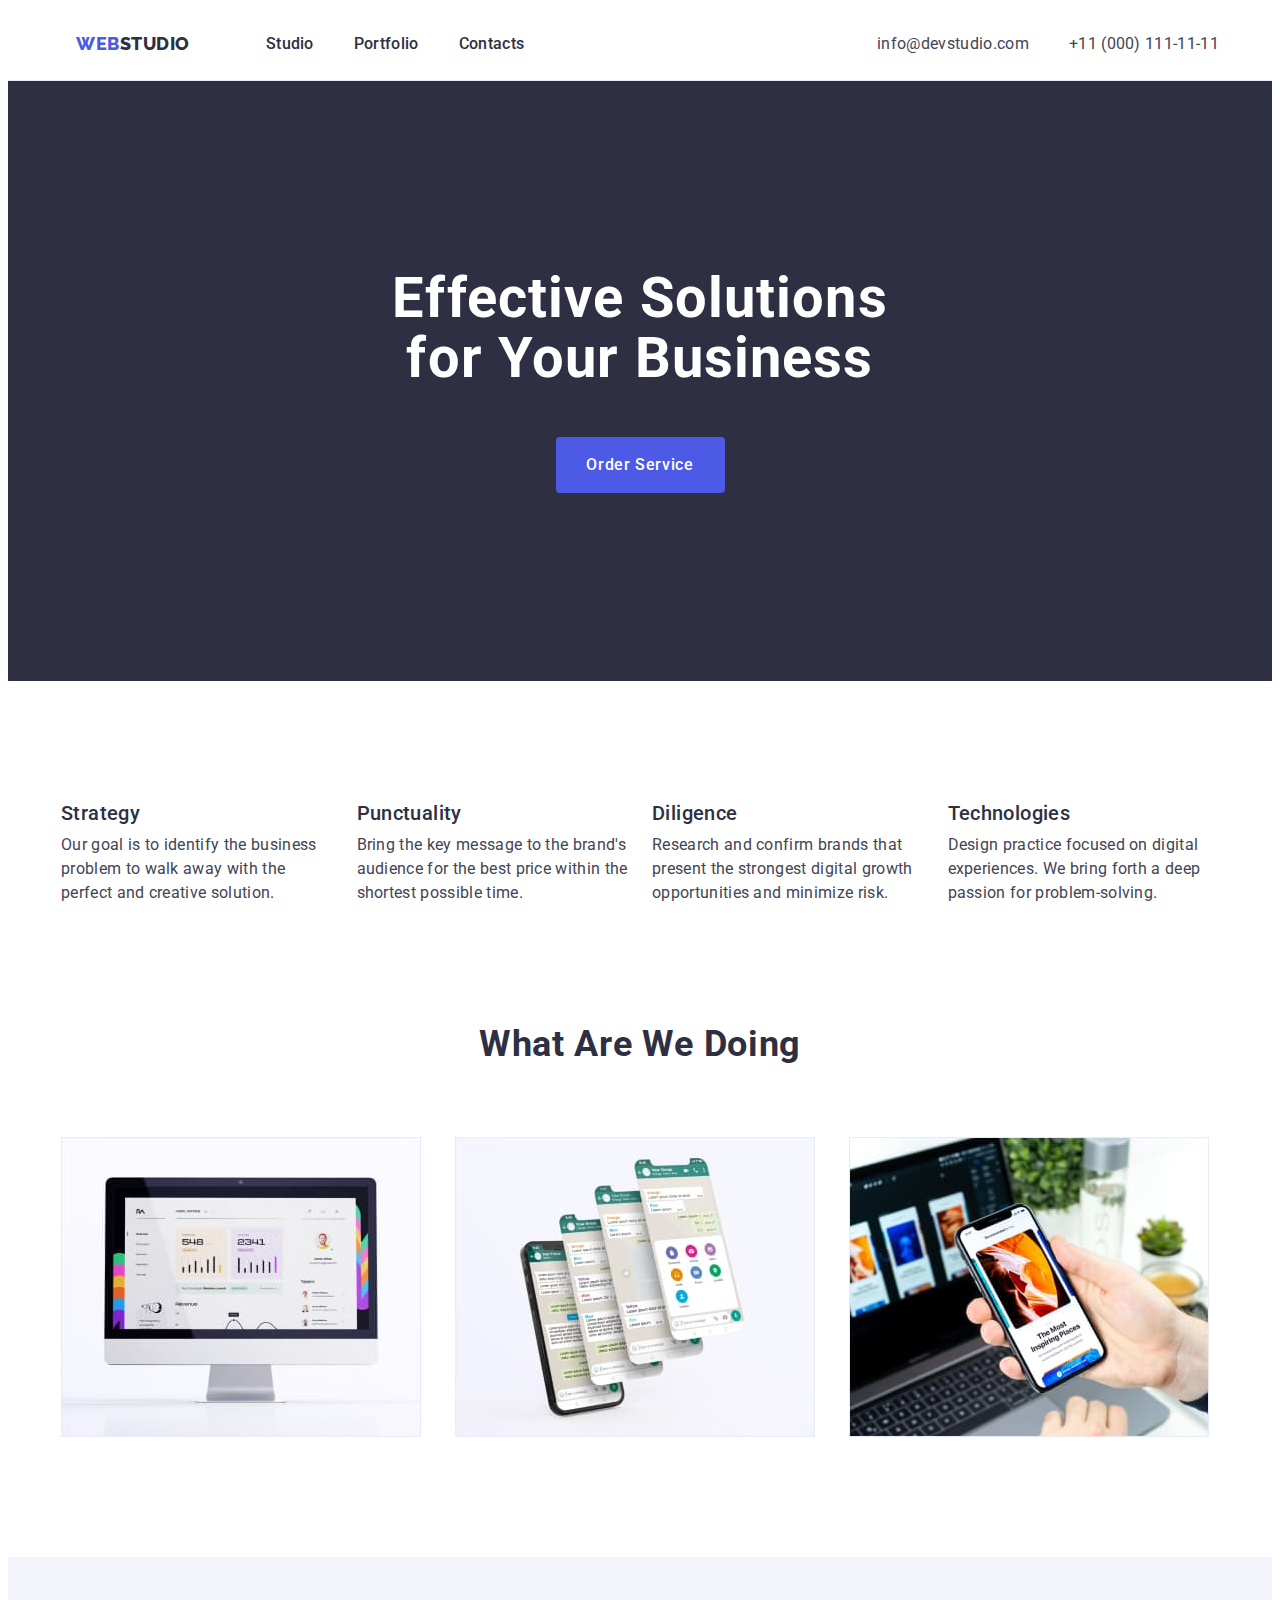
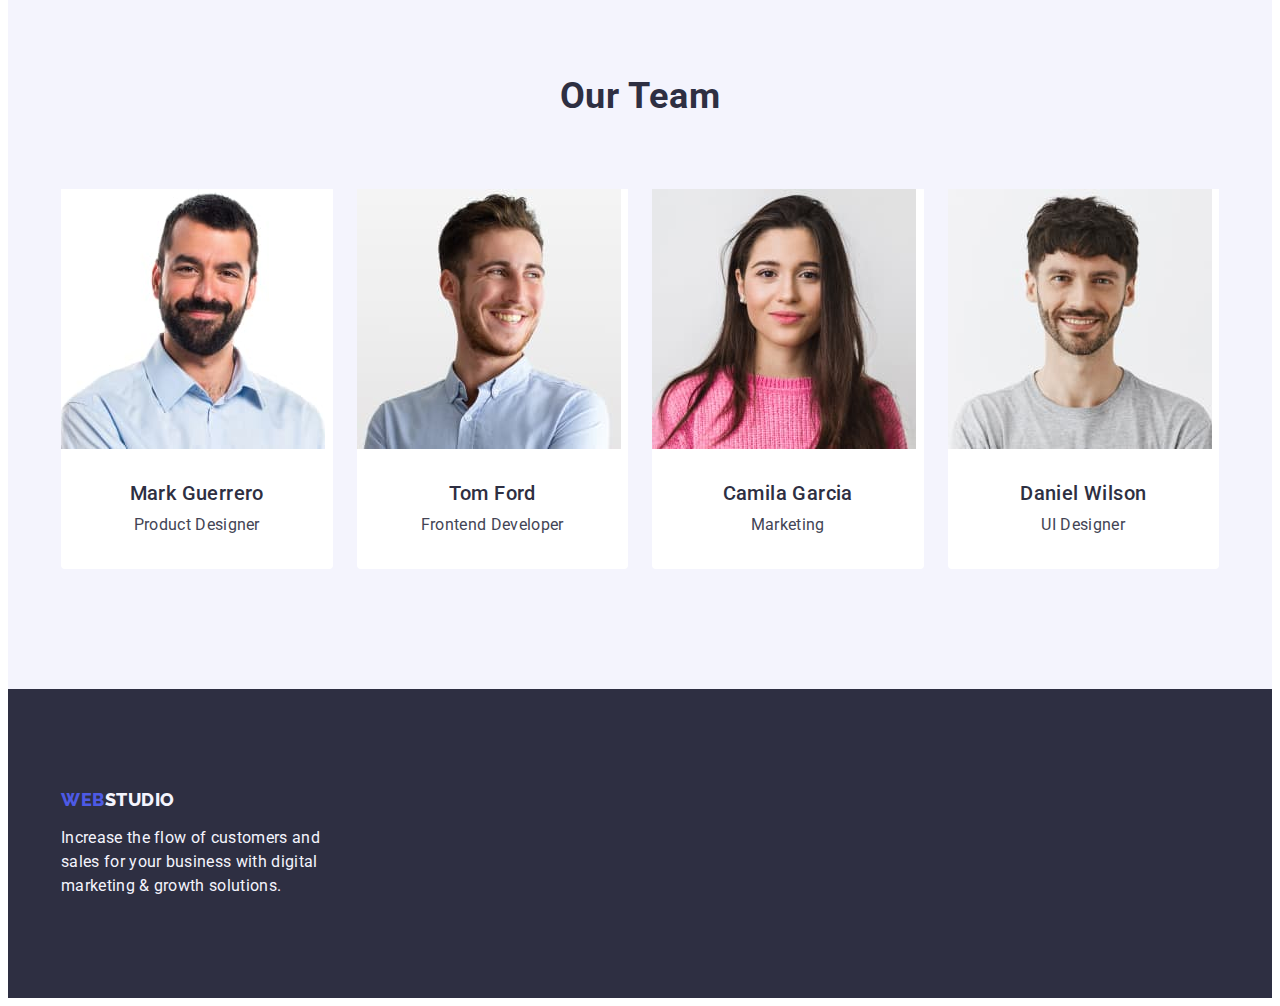
==== index.html @ e6468382 "Initial commit" ====
<!DOCTYPE html>
<html lang="en">
  <head>
    <meta charset="UTF-8" />
    <meta http-equiv="X-UA-Compatible" content="IE=edge" />
    <meta name="viewport" content="width=device-width, initial-scale=1.0" />
    <title>Студія</title>
    <link
      rel="stylesheet"
      href="https://cdnjs.cloudflare.com/ajax/libs/modern-normalize/2.0.0/modern-normalize.min.css"
      integrity="sha512-4xo8blKMVCiXpTaLzQSLSw3KFOVPWhm/TRtuPVc4WG6kUgjH6J03IBuG7JZPkcWMxJ5huwaBpOpnwYElP/m6wg=="
      crossorigin="anonymous"
      referrerpolicy="no-referrer"
    />
    <link rel="stylesheet" href="./css/styles.css" />
    <link rel="preconnect" href="https://fonts.googleapis.com" />
    <link rel="preconnect" href="https://fonts.gstatic.com" crossorigin />
    <link
      href="https://fonts.googleapis.com/css2?family=Raleway:wght@800&family=Roboto:wght@400;500;700;900&display=swap"
      rel="stylesheet"
    />
  </head>

  <body>
    <!-- header -->
    <header class="header-box">
      <!-- navigation -->
      <div class="header-content container">
        <nav class="nav-box container">
          <a class="logo link" href="./index.html">Web<span class="logo-element">Studio</span></a>
          <ul class="nav-list list">
            <li>
              <a class="nav-link link" href="./index.html">Studio</a>
            </li>
            <li>
              <a class="nav-link link" href="./portfolio.html">Portfolio</a>
            </li>
            <li>
              <a class="nav-link link" href="">Contacts</a>
            </li>
          </ul>
        </nav>

        <!-- contacts -->
        <address class="address">
          <ul class="list">
            <li class="address-items">
              <a class="address-link link" href="mailto:info@devstudio.com">info@devstudio.com</a>
            </li>
            <li>
              <a class="address-link link" href="tel:+110001111111">+11 (000) 111-11-11</a>
            </li>
          </ul>
        </address>
      </div>
    </header>

    <main>
      <!-- section-1 -->
      <section class="hero">
        <div class="container">
          <h1 class="hero-title">Effective Solutions for Your Business</h1>
          <button class="btn" type="button">Order Service</button>
        </div>
      </section>

      <!-- section-2 -->
      <section class="feature">
        <div class="container">
          <h2 class="visually-hidden">Feature</h2>
          <ul class="feature-list list">
            <li class="feature-items">
              <h3 class="feature-title">Strategy</h3>
              <p class="feature-page"
                >Our goal is to identify the business problem to walk away with the perfect and
                creative solution.</p
              >
            </li>
            <li class="feature-items">
              <h3 class="feature-title">Punctuality</h3>
              <p class="feature-page"
                >Bring the key message to the brand's audience for the best price within the
                shortest possible time.</p
              >
            </li>
            <li class="feature-items">
              <h3 class="feature-title">Diligence</h3>
              <p class="feature-page"
                >Research and confirm brands that present the strongest digital growth opportunities
                and minimize risk.</p
              >
            </li>
            <li class="feature-items">
              <h3 class="feature-title">Technologies</h3>
              <p class="feature-page"
                >Design practice focused on digital experiences. We bring forth a deep passion for
                problem-solving.</p
              >
            </li>
          </ul>
        </div>
      </section>

      <!-- section-3 -->
      <section class="work">
        <div class="container">
          <h2 class="work-title">What are we doing</h2>
          <ul class="work-items list">
            <li class="work-img">
              <img src="./images/img1.jpg" alt="Computer" width="360" />
            </li>
            <li class="work-img">
              <img src="./images/img2.jpg" alt="mobile applications" width="360" />
            </li>
            <li class="work-img">
              <img src="./images/img3.jpg" alt="communications" width="360" />
            </li>
          </ul>
        </div>
      </section>

      <!-- our team  section-4 -->
      <section class="team">
        <div class="container">
          <h2 class="team-title">Our Team</h2>
          <ul class="list team-box">
            <li class="fon">
              <img src="./images/img4.jpg" alt="Mark Guerrero" width="264" />
              <div class="employe">
                <h3 class="team-name">Mark Guerrero</h3>
                <p class="team-page">Product Designer</p>
              </div>
            </li>
            <li class="fon">
              <img src="./images/img5.jpg" alt="Tom Ford" width="264" />
              <div class="employe">
                <h3 class="team-name">Tom Ford</h3>
                <p class="team-page">Frontend Developer</p>
              </div>
            </li>
            <li class="fon">
              <img src="./images/img6.jpg" alt="Camila Garcia" width="264" />
              <div class="employe">
                <h3 class="team-name">Camila Garcia</h3>
                <p class="team-page">Marketing</p>
              </div>
            </li>
            <li class="fon">
              <img src="./images/img7.jpg" alt="Daniel Wilson" width="264" />
              <div class="employe">
                <h3 class="team-name">Daniel Wilson</h3>
                <p class="team-page">UI Designer</p>
              </div>
            </li>
          </ul>
        </div>
      </section>
    </main>
    <footer class="foot">
      <!-- logo -->
      <div class="container">
        <a class="logo-foot link" href="./index.html">Web<span class="word-color">Studio</span></a>
        <p class="foot-page"
          >Increase the flow of customers and sales for your business with digital marketing &
          growth solutions.</p
        >
      </div>
    </footer>
  </body>
</html>
---- css/styles.css ----
:root {
  --dark: #2e2f42;
  --text: #434455;
  --main-background-color: #e5e5e5;
  --light: #f4f4fd;
  --white-background: #ffffff;
  --primary-brand: #4d5ae5;
  --pressed-state: #404bbf;
  --cornflower: #e7e9fc;
}

h1,
h2,
h3,
h4,
h5,
h6,
p,
ul {
  margin: 0;
  padding: 0;
}

body {
  font-family: 'Roboto', sans-serif;
  color: var(--text);
  background-color: var(--white-background);
}
.container {
  width: 1158px;
  margin: 0 auto;
  padding-right: 15px;
  padding-left: 15px;
}
img {
  display: block;
}
.logo {
  font-family: 'Raleway', sans-serif;
  font-style: normal;
  font-weight: 800;
  font-size: 18px;
  line-height: 1.17;
  letter-spacing: 0.03em;
  text-transform: uppercase;
  color: var(--primary-brand);
  margin-right: 76px;
}
.logo-element {
  color: var(--dark);
}
.logo-foot {
  font-family: 'Raleway', sans-serif;
  font-style: normal;
  font-weight: 800;
  font-size: 18px;
  line-height: 1.17;
  letter-spacing: 0.03em;
  text-transform: uppercase;
  color: var(--primary-brand);
  display: inline-block;
  margin-bottom: 16px;
}
.link {
  text-decoration: none;
}
.nav-box {
  display: flex;
  align-items: center;
  flex-direction: row;
}
.nav-link {
  font-weight: 500;
  font-size: 16px;
  line-height: 1.5;
  letter-spacing: 0.02em;
  color: var(--dark);
  margin-right: 40px;
  padding: 24px 0;
}
.nav-link:last-child {
  margin-right: 0;
}
.nav-link:hover,
.nav-link:focus {
  color: var(--pressed-state);
}
.list {
  list-style-type: none;
  display: flex;
}
.address {
  font-style: normal;
  align-self: center;
  flex-shrink: 0;
}
.address-link {
  font-size: 16px;
  line-height: 1.5;
  font-weight: 400;
  letter-spacing: 0.02em;
  color: var(--text);
}
.address-link:hover,
.address-link:focus {
  color: var(--pressed-state);
}
.address-items {
  margin-right: 40px;
  align-items: baseline;
}
.address-items:last-child {
  margin-right: 0;
}

/* main */
.main {
  background-color: var(--main-background-color);
}
.hero {
  background-color: var(--dark);
  padding: 188px 0;
}
.hero-title {
  font-weight: 700;
  font-size: 56px;
  line-height: 1.07;
  text-align: center;
  letter-spacing: 0.02em;
  color: var(--white-background);
  display: block;
  max-width: 496px;
  height: 120px;
  margin-right: auto;
  margin-left: auto;
  margin-bottom: 48px;
}

.btn {
  font-family: 'Roboto', sans-serif;
  font-style: normal;
  font-weight: 500;
  font-size: 16px;
  line-height: 1.5;
  letter-spacing: 0.04em;
  background: var(--primary-brand);
  color: var(--white-background);
  cursor: pointer;
  display: block;
  margin: 0 auto;
  min-width: 169px;
  height: 56px;
  border: none;
  border-radius: 4px;
}
.btn:hover,
.btn:focus {
  background-color: var(--pressed-state);
}
.visually-hidden {
  position: absolute;
  width: 1px;
  height: 1px;
  margin: -1px;
  border: 0;
  padding: 0;

  white-space: nowrap;
  clip-path: inset(100%);
  clip: rect(0 0 0 0);
  overflow: hidden;
}
.feature {
  padding: 120px 0;
}
.feature-list {
  display: flex;
  gap: 24px;
}
.feature-list:last-child {
  margin-right: 0;
}
.feature-items {
  width: calc((100% - 72px) / 4);
  gap: 24px;
}
.feature-title {
  font-weight: 500;
  font-size: 20px;
  line-height: 1.2;
  letter-spacing: 0.02em;
  color: var(--dark);
  margin-bottom: 8px;
}
.feature-page {
  font-size: 16px;
  line-height: 1.5;
  letter-spacing: 0.02em;
  color: var(--text);
}
.work {
  padding-bottom: 120px;
}
.work-title {
  font-size: 36px;
  line-height: 1.11;
  text-align: center;
  letter-spacing: 0.02em;
  text-transform: capitalize;
  color: var(--dark);
  margin-bottom: 72px;
}
.work-items {
  margin-right: 24px;
  gap: 24px;
}
.work-items:last-child {
  margin-right: 0;
}
.work-img {
  width: calc((100% - 48px) / 3);
}
.team {
  background-color: var(--light);
  padding: 120px 0;
  display: flex;
}
.team-title {
  font-size: 36px;
  line-height: 1.11;
  text-align: center;
  letter-spacing: 0.02em;
  text-transform: capitalize;
  color: var(--dark);
  margin-bottom: 72px;
}
.fon {
  background-color: var(--white-background);
  width: calc((100% - 72px) / 4);
  border-radius: 0px 0px 4px 4px;
}
.employe {
  padding: 32px 16px;
}
.team-name {
  font-weight: 500;
  font-size: 20px;
  line-height: 1.2;
  letter-spacing: 0.02em;
  color: var(--dark);
  text-align: center;
  margin-bottom: 8px;
}
.team-page {
  font-size: 16px;
  line-height: 1.5;
  letter-spacing: 0.02em;
  color: var(--text);
  text-align: center;
}

/* portfolio-html */
.main-box {
  padding: 96px 0 120px 0;
}
.list-btn {
  justify-content: center;
  gap: 24px;
  margin-bottom: 72px;
}
.list-btn:last-child {
  margin-right: 0;
}
.filter-btn {
  font-family: 'Roboto', sans-serif;
  font-weight: 500;
  font-size: 16px;
  line-height: 1.5;
  text-align: center;
  letter-spacing: 0.04em;
  cursor: pointer;
  color: var(--primary-brand);
  background-color: var(--light);
  padding: 12px 24px;
  border: 1px solid var(--cornflower);
  border-radius: 4px;
}
.filter-btn:hover,
.filter-btn:focus {
  color: var(--white-background);
  background-color: var(--pressed-state);
  border: 1px solid transparent;
}
.main-title {
  font-weight: 500;
  font-size: 20px;
  line-height: 1.2;
  letter-spacing: 0.02em;
  color: var(--dark);
  margin-bottom: 8px;
}
.main-page {
  font-size: 16px;
  line-height: 1.5;
  letter-spacing: 0.02em;
  color: var(--text);
}

.team-box {
  flex-wrap: wrap;
  flex-shrink: 0;
  gap: 24px;
}
.team-box:last-child {
  margin-right: 0;
}

/* footer */
.foot {
  background-color: var(--dark);
  padding: 100px 0;
}
.word-color {
  color: var(--light);
}
.foot-page {
  font-style: normal;
  font-size: 16px;
  line-height: 1.5;
  letter-spacing: 0.02em;
  color: var(--light);
  max-width: 264px;
}
.header-box {
  border-bottom: 1px solid var(--cornflower);
  display: flex;
}
.header-content {
  display: flex;
  flex-direction: row;
  justify-content: space-between;
  padding-right: 15px;
  padding-left: 15px;
}

.nav-list {
  display: flex;
  align-items: center;
  padding: 24px 0;
  gap: 40px;
}

.set-list {
  flex-wrap: wrap;
  column-gap: 24px;
  row-gap: 48px;
  padding: 0;
}
.set-items {
  width: calc((100% - 48px) / 3);
  height: 420px;
  flex-direction: column;
  align-items: flex-start;
  flex-shrink: 0;
  background: var(--white-background);
}
.set-text {
  padding: 32px 16px;
  flex-direction: column;
  justify-content: center;
  align-items: flex-start;
  gap: 8px;
  align-self: stretch;
  border: 1px solid var(--cornflower);
  border-top: none;
  margin-bottom: 8px;
}
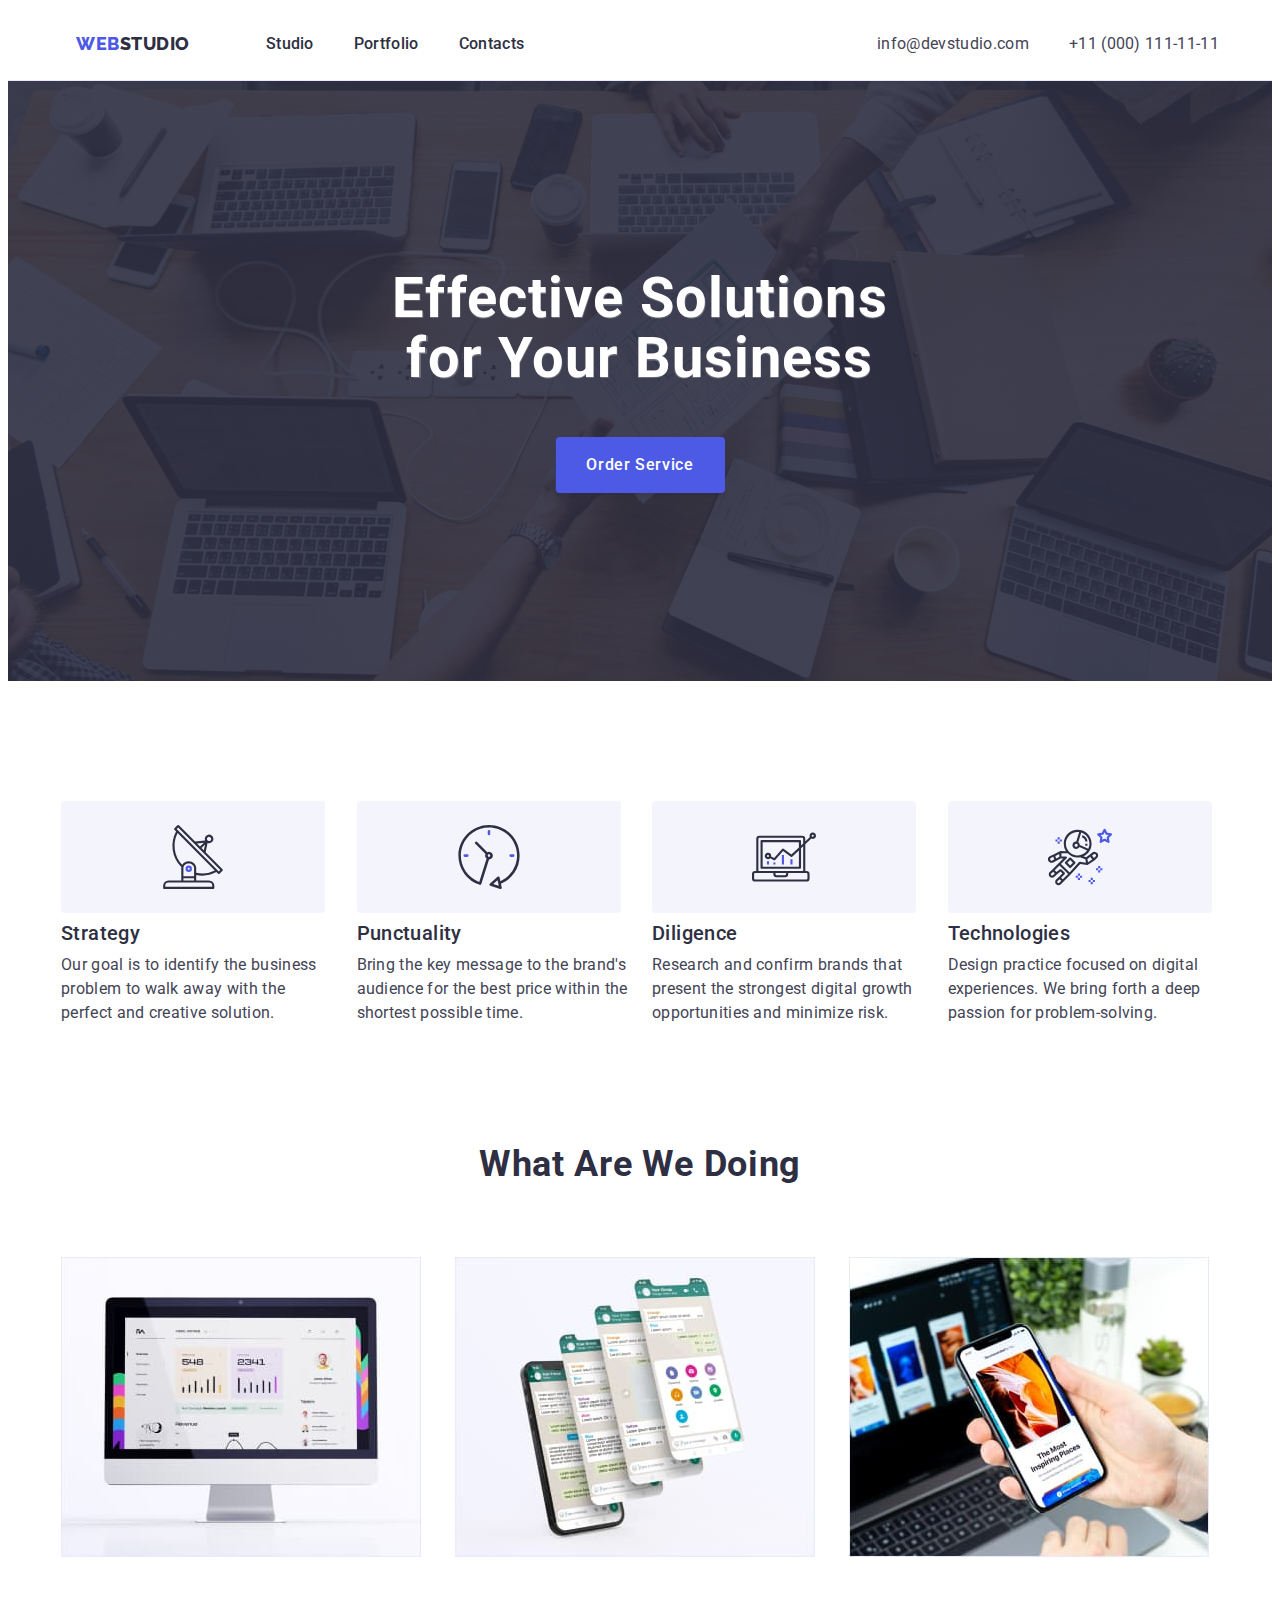
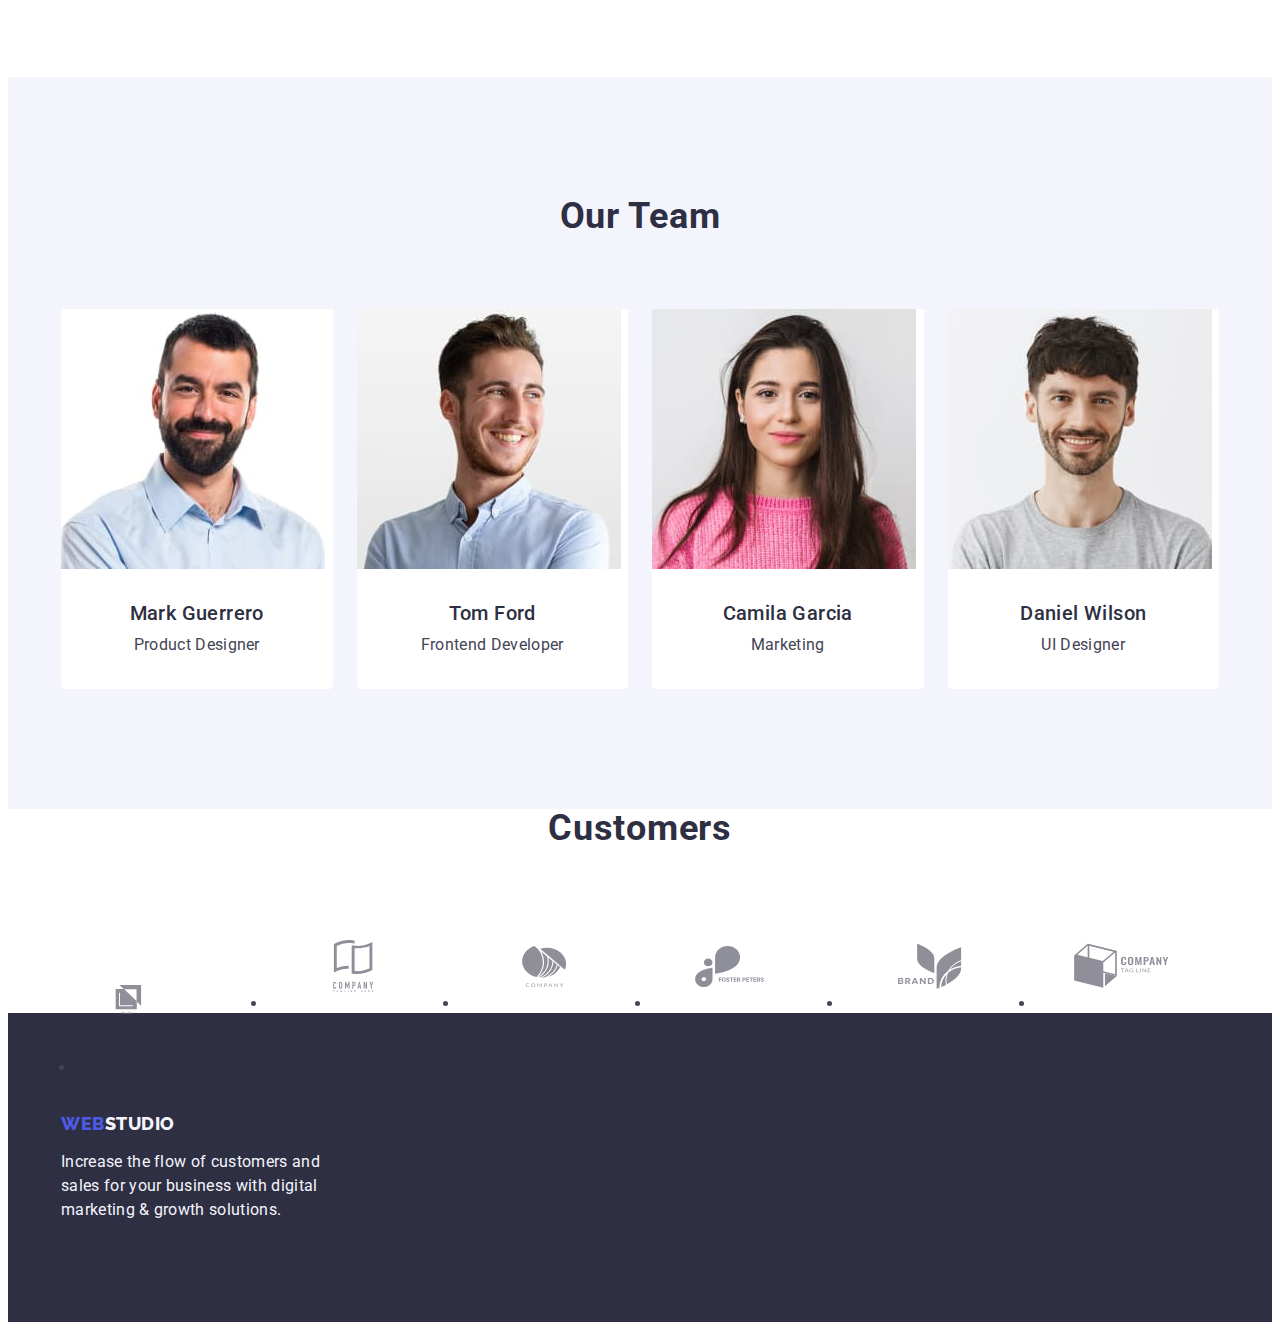
==== commit 40249ccc: "початок дз-4" ====
--- a/index.html
+++ b/index.html
@@ -70,6 +70,11 @@
           <h2 class="visually-hidden">Feature</h2>
           <ul class="feature-list list">
             <li class="feature-items">
+              <div class="feature-icons">
+                <svg class="" width="64px" hight="64px">
+                  <use href="./images/icons.svg#icon-antenna"></use>
+                </svg>
+              </div>
               <h3 class="feature-title">Strategy</h3>
               <p class="feature-page"
                 >Our goal is to identify the business problem to walk away with the perfect and
@@ -77,6 +82,11 @@
               >
             </li>
             <li class="feature-items">
+              <div class="feature-icons">
+                <svg class="" width="64px" hight="64px">
+                  <use href="./images/icons.svg#icon-clock"></use>
+                </svg>
+              </div>
               <h3 class="feature-title">Punctuality</h3>
               <p class="feature-page"
                 >Bring the key message to the brand's audience for the best price within the
@@ -84,6 +94,11 @@
               >
             </li>
             <li class="feature-items">
+              <div class="feature-icons">
+                <svg class="" width="64px" hight="64px">
+                  <use href="./images/icons.svg#icon-diagram"></use>
+                </svg>
+              </div>
               <h3 class="feature-title">Diligence</h3>
               <p class="feature-page"
                 >Research and confirm brands that present the strongest digital growth opportunities
@@ -91,6 +106,11 @@
               >
             </li>
             <li class="feature-items">
+              <div class="feature-icons">
+                <svg class="" width="64px" hight="64px">
+                  <use href="./images/icons.svg#icon-astronaut"></use>
+                </svg>
+              </div>
               <h3 class="feature-title">Technologies</h3>
               <p class="feature-page"
                 >Design practice focused on digital experiences. We bring forth a deep passion for
@@ -151,6 +171,45 @@
                 <h3 class="team-name">Daniel Wilson</h3>
                 <p class="team-page">UI Designer</p>
               </div>
+            </li>
+          </ul>
+        </div>
+      </section>
+
+      <!-- section-5 -->
+      <section>
+        <h2 class="customers-title">Customers</h2>
+        <div>
+          <ul class="customers-icons">
+            <li class="customers-link">
+              <svg class="" width="104px" hight="56px">
+                <use href="./images/icons.svg#icon-client1"></use>
+              </svg>
+            </li>
+            <li>
+              <svg class="customers-link" width="104px" hight="56px">
+                <use href="./images/icons.svg#icon-client2"></use>
+              </svg>
+            </li>
+            <li>
+              <svg class="customers-link" width="104px" hight="56px">
+                <use href="./images/icons.svg#icon-client3"></use>
+              </svg>
+            </li>
+            <li>
+              <svg class="customers-link" width="104px" hight="56px">
+                <use href="./images/icons.svg#icon-client4"></use>
+              </svg>
+            </li>
+            <li>
+              <svg class="customers-link" width="104px" hight="56px">
+                <use href="./images/icons.svg#icon-client5"></use>
+              </svg>
+            </li>
+            <li>
+              <svg class="customers-link" width="104px" hight="56px">
+                <use href="./images/icons.svg#icon-client6"></use>
+              </svg>
             </li>
           </ul>
         </div>
--- a/css/styles.css
+++ b/css/styles.css
@@ -7,6 +7,8 @@
   --primary-brand: #4d5ae5;
   --pressed-state: #404bbf;
   --cornflower: #e7e9fc;
+  --lightslate: #8e8f99;
+  --grey: rgba(46, 47, 66, 0.7);
 }
 
 h1,
@@ -120,6 +122,11 @@
 .hero {
   background-color: var(--dark);
   padding: 188px 0;
+  background-image: linear-gradient(to bottom, var(--grey), var(--grey)),
+    url(../images/people-office.jpg);
+  background-repeat: no-repeat;
+  background-position: center;
+  background-size: cover;
 }
 .hero-title {
   font-weight: 700;
@@ -198,6 +205,17 @@
   letter-spacing: 0.02em;
   color: var(--text);
 }
+.feature-icons {
+  width: 264px;
+  height: 112px;
+  display: flex;
+  justify-content: center;
+  align-items: center;
+  flex-shrink: 0;
+  border-radius: 4px;
+  background-color: var(--light);
+  margin-bottom: 8px;
+}
 .work {
   padding-bottom: 120px;
 }
@@ -313,6 +331,31 @@
 }
 .team-box:last-child {
   margin-right: 0;
+}
+.customers-title {
+  font-size: 36px;
+  line-height: 1.11;
+  text-align: center;
+  letter-spacing: 0.02em;
+  text-transform: capitalize;
+  color: var(--dark);
+  margin-bottom: 72px;
+}
+.customers-icons {
+  display: flex;
+  flex-wrap: wrap;
+  flex-shrink: 0;
+  gap: 24px;
+  align-items: center;
+  justify-content: center;
+}
+.customers-link {
+  width: 168px;
+  height: 88px;
+  flex-shrink: 0;
+  border: 1px solid var(--customers-block);
+  border-radius: 4px;
+  color: var(--customers-block);
 }
 
 /* footer */
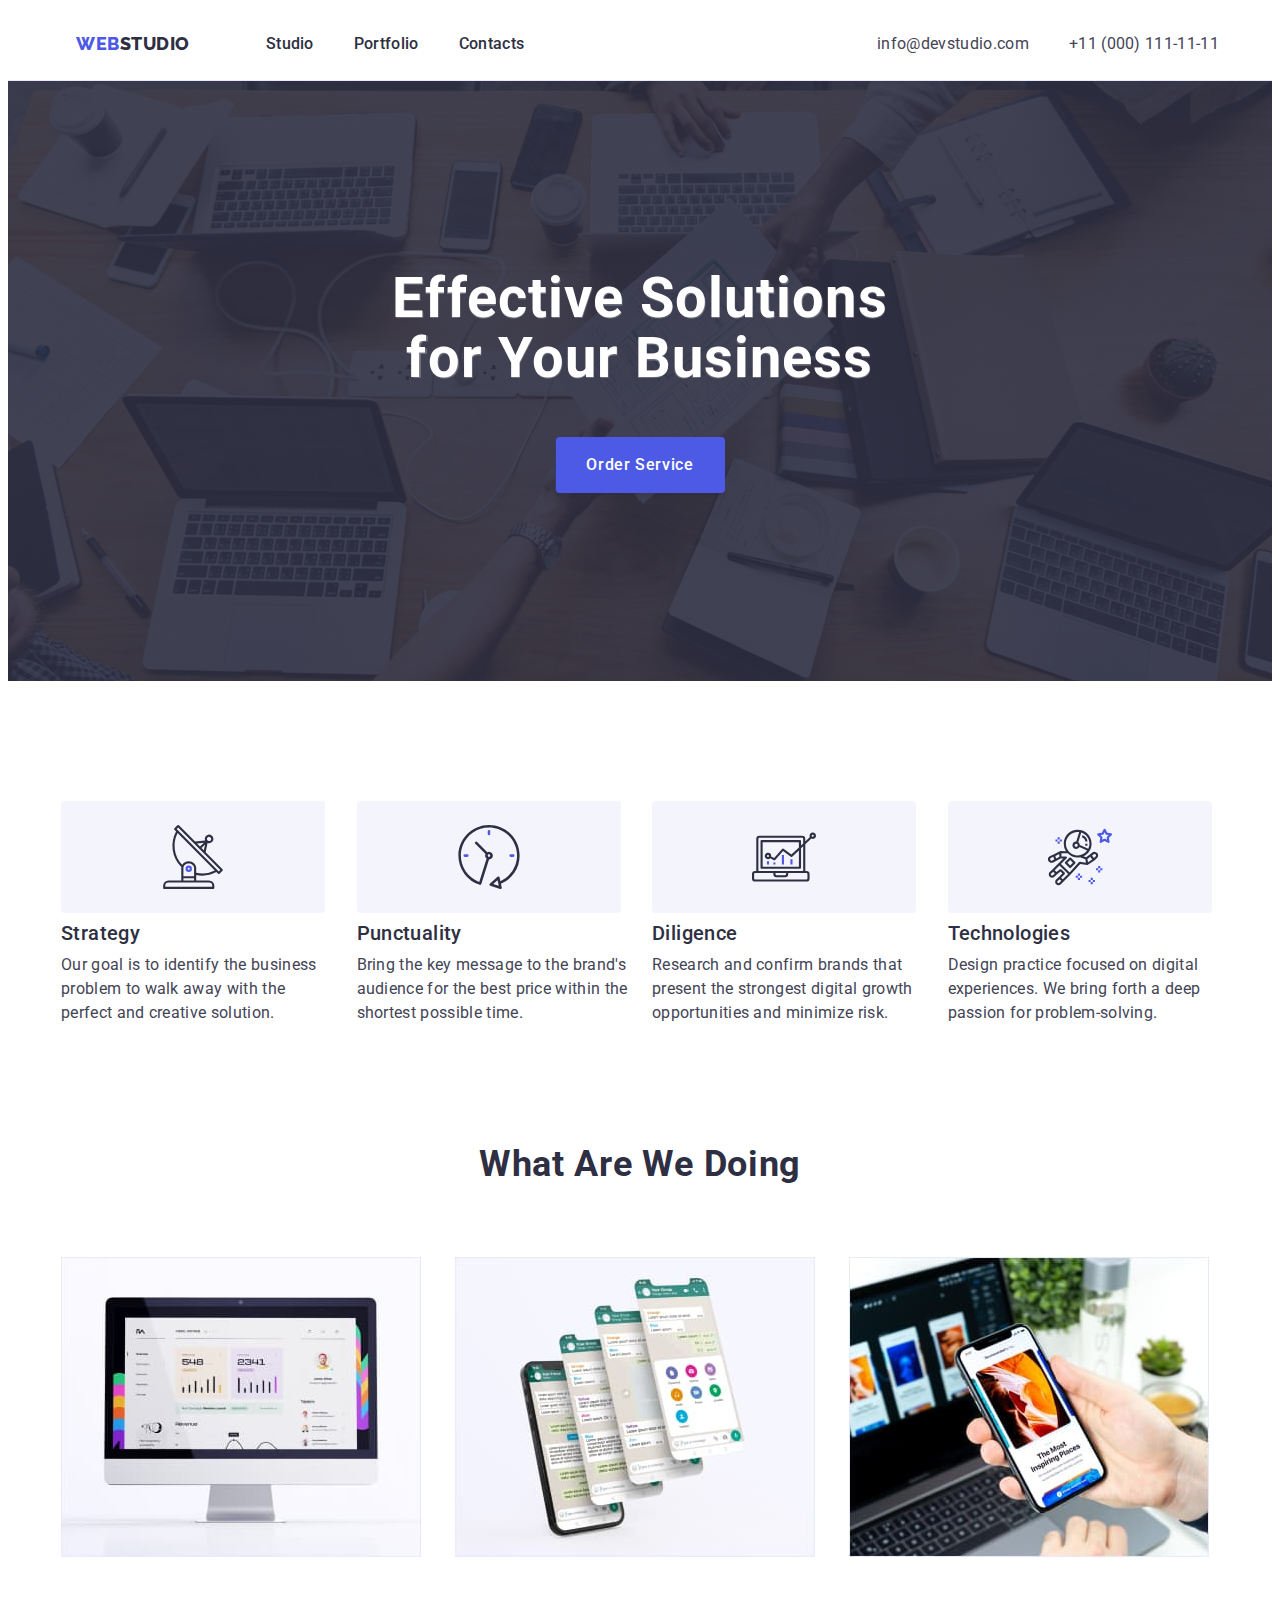
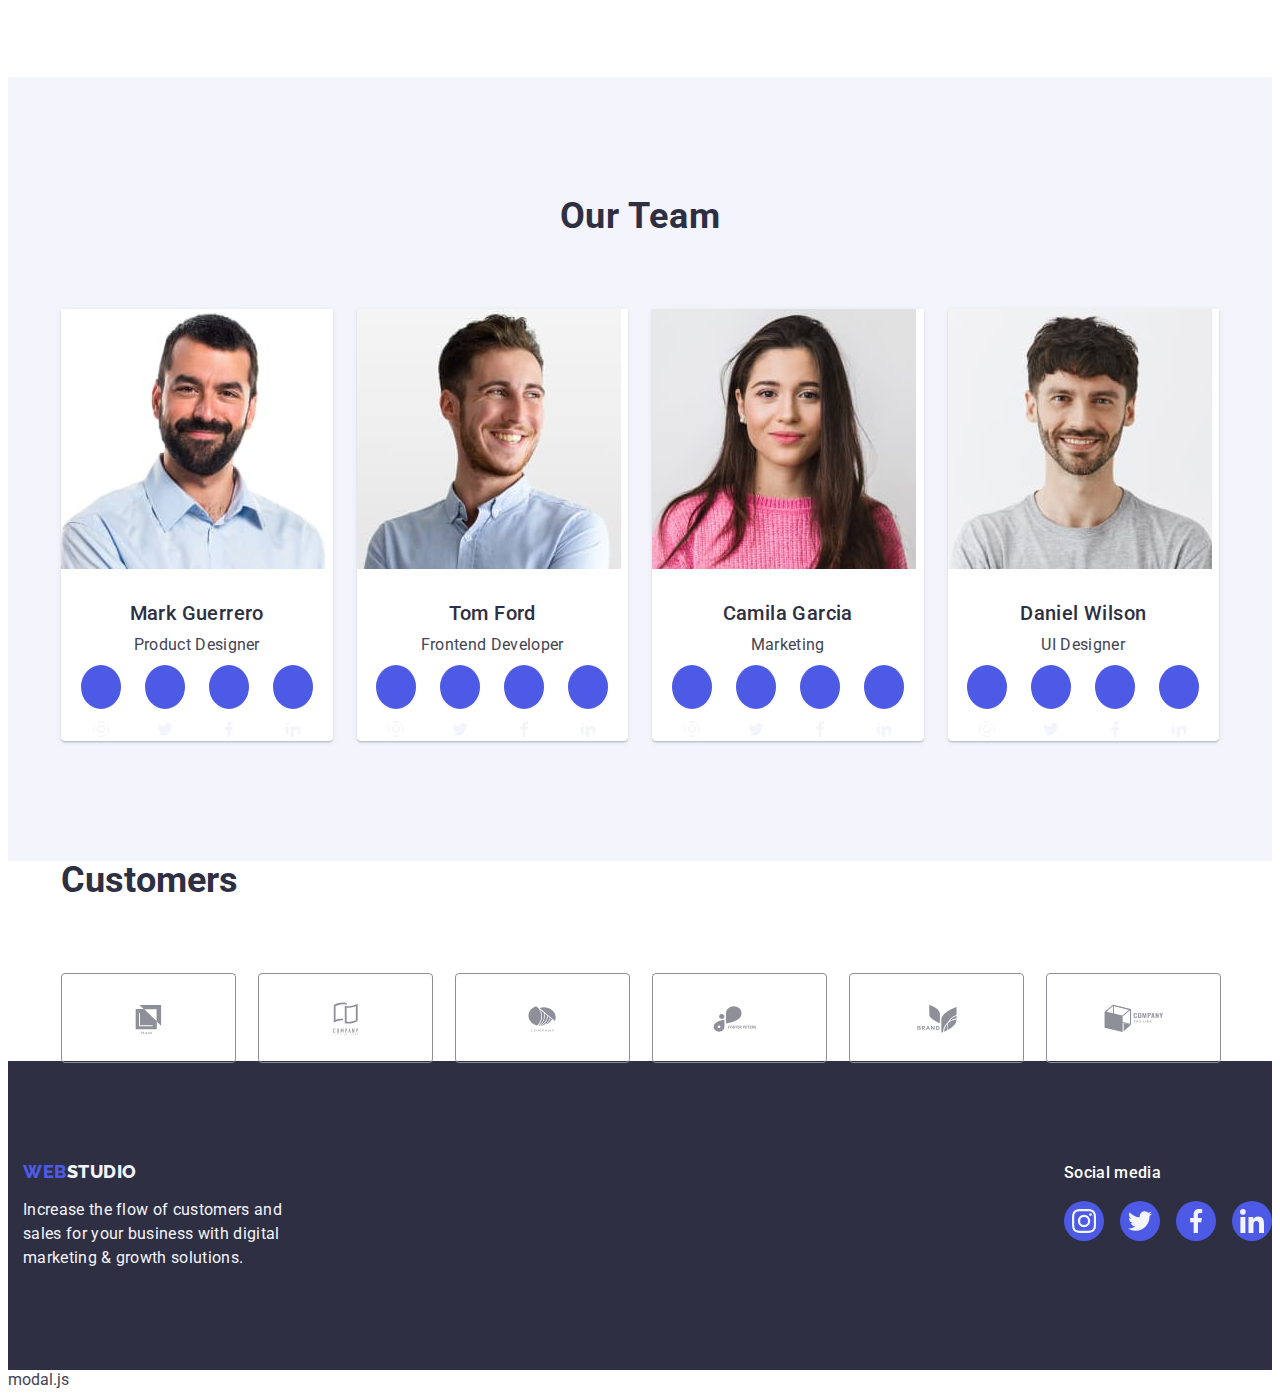
==== commit df39ca29: "продовження дз" ====
--- a/index.html
+++ b/index.html
@@ -149,6 +149,32 @@
               <div class="employe">
                 <h3 class="team-name">Mark Guerrero</h3>
                 <p class="team-page">Product Designer</p>
+                <ul class="social-list list">
+                  <li social-item>
+                    <a class="social-link" href="/" target="_blank"></a>
+                    <svg class="social-icon" width="16px" height="16px">
+                      <use href="./images/icons.svg#icon-instagram"></use>
+                    </svg>
+                  </li>
+                  <li social-item>
+                    <a class="social-link" href="/" target="_blank"></a>
+                    <svg class="social-icon" width="16px" height="16px">
+                      <use href="./images/icons.svg#icon-twitter"></use>
+                    </svg>
+                  </li>
+                  <li social-item>
+                    <a class="social-link" href="/" target="_blank"></a>
+                    <svg class="social-icon" width="16px" height="16px">
+                      <use href="./images/icons.svg#icon-facebook"></use>
+                    </svg>
+                  </li>
+                  <li social-item>
+                    <a class="social-link" href="/" target="_blank"></a>
+                    <svg class="social-icon" width="16px" height="16px">
+                      <use href="./images/icons.svg#icon-linkedin"></use>
+                    </svg>
+                  </li>
+                </ul>
               </div>
             </li>
             <li class="fon">
@@ -156,6 +182,32 @@
               <div class="employe">
                 <h3 class="team-name">Tom Ford</h3>
                 <p class="team-page">Frontend Developer</p>
+                <ul class="social-list list">
+                  <li social-item>
+                    <a class="social-link" href="/" target="_blank"></a>
+                    <svg class="social-icon" width="16px" height="16px">
+                      <use href="./images/icons.svg#icon-instagram"></use>
+                    </svg>
+                  </li>
+                  <li social-item>
+                    <a class="social-link" href="/" target="_blank"></a>
+                    <svg class="social-icon" width="16px" height="16px">
+                      <use href="./images/icons.svg#icon-twitter"></use>
+                    </svg>
+                  </li>
+                  <li social-item>
+                    <a class="social-link" href="/" target="_blank"></a>
+                    <svg class="social-icon" width="16px" height="16px">
+                      <use href="./images/icons.svg#icon-facebook"></use>
+                    </svg>
+                  </li>
+                  <li social-item>
+                    <a class="social-link" href="/" target="_blank"></a>
+                    <svg class="social-icon" width="16px" height="16px">
+                      <use href="./images/icons.svg#icon-linkedin"></use>
+                    </svg>
+                  </li>
+                </ul>
               </div>
             </li>
             <li class="fon">
@@ -163,6 +215,32 @@
               <div class="employe">
                 <h3 class="team-name">Camila Garcia</h3>
                 <p class="team-page">Marketing</p>
+                <ul class="social-list list">
+                  <li social-item>
+                    <a class="social-link" href="/" target="_blank"></a>
+                    <svg class="social-icon" width="16px" height="16px">
+                      <use href="./images/icons.svg#icon-instagram"></use>
+                    </svg>
+                  </li>
+                  <li social-item>
+                    <a class="social-link" href="/" target="_blank"></a>
+                    <svg class="social-icon" width="16px" height="16px">
+                      <use href="./images/icons.svg#icon-twitter"></use>
+                    </svg>
+                  </li>
+                  <li social-item>
+                    <a class="social-link" href="/" target="_blank"></a>
+                    <svg class="social-icon" width="16px" height="16px">
+                      <use href="./images/icons.svg#icon-facebook"></use>
+                    </svg>
+                  </li>
+                  <li social-item>
+                    <a class="social-link" href="/" target="_blank"></a>
+                    <svg class="social-icon" width="16px" height="16px">
+                      <use href="./images/icons.svg#icon-linkedin"></use>
+                    </svg>
+                  </li>
+                </ul>
               </div>
             </li>
             <li class="fon">
@@ -170,6 +248,32 @@
               <div class="employe">
                 <h3 class="team-name">Daniel Wilson</h3>
                 <p class="team-page">UI Designer</p>
+                <ul class="social-list list">
+                  <li social-item>
+                    <a class="social-link" href="/" target="_blank"></a>
+                    <svg class="social-icon" width="16px" height="16px">
+                      <use href="./images/icons.svg#icon-instagram"></use>
+                    </svg>
+                  </li>
+                  <li social-item>
+                    <a class="social-link" href="/" target="_blank"></a>
+                    <svg class="social-icon" width="16px" height="16px">
+                      <use href="./images/icons.svg#icon-twitter"></use>
+                    </svg>
+                  </li>
+                  <li social-item>
+                    <a class="social-link" href="/" target="_blank"></a>
+                    <svg class="social-icon" width="16px" height="16px">
+                      <use href="./images/icons.svg#icon-facebook"></use>
+                    </svg>
+                  </li>
+                  <li social-item>
+                    <a class="social-link" href="/" target="_blank"></a>
+                    <svg class="social-icon" width="16px" height="16px">
+                      <use href="./images/icons.svg#icon-linkedin"></use>
+                    </svg>
+                  </li>
+                </ul>
               </div>
             </li>
           </ul>
@@ -177,53 +281,106 @@
       </section>
 
       <!-- section-5 -->
-      <section>
-        <h2 class="customers-title">Customers</h2>
-        <div>
-          <ul class="customers-icons">
-            <li class="customers-link">
-              <svg class="" width="104px" hight="56px">
-                <use href="./images/icons.svg#icon-client1"></use>
-              </svg>
-            </li>
-            <li>
-              <svg class="customers-link" width="104px" hight="56px">
-                <use href="./images/icons.svg#icon-client2"></use>
-              </svg>
-            </li>
-            <li>
-              <svg class="customers-link" width="104px" hight="56px">
-                <use href="./images/icons.svg#icon-client3"></use>
-              </svg>
-            </li>
-            <li>
-              <svg class="customers-link" width="104px" hight="56px">
-                <use href="./images/icons.svg#icon-client4"></use>
-              </svg>
-            </li>
-            <li>
-              <svg class="customers-link" width="104px" hight="56px">
-                <use href="./images/icons.svg#icon-client5"></use>
-              </svg>
-            </li>
-            <li>
-              <svg class="customers-link" width="104px" hight="56px">
-                <use href="./images/icons.svg#icon-client6"></use>
-              </svg>
+      <section class="customers">
+        <div class="container">
+          <h2 class="customers-title">Customers</h2>
+
+          <ul class="customers-list list">
+            <li class="customers-item">
+              <a class="customers-link" href="/">
+                <svg class="customers-icon" width="104px" hight="56px">
+                  <use href="./images/icons.svg#icon-client1"></use>
+                </svg>
+              </a>
+            </li>
+            <li class="customers-item">
+              <a class="customers-link" href="/">
+                <svg class="customers-icon" width="104px" hight="56px">
+                  <use href="./images/icons.svg#icon-client2"></use>
+                </svg>
+              </a>
+            </li>
+            <li class="customers-item">
+              <a class="customers-link" href="/">
+                <svg class="customers-icon" width="104px" hight="56px">
+                  <use href="./images/icons.svg#icon-client3"></use>
+                </svg>
+              </a>
+            </li>
+            <li class="customers-item">
+              <a class="customers-link" href="/">
+                <svg class="customers-icon" width="104px" hight="56px">
+                  <use href="./images/icons.svg#icon-client4"></use>
+                </svg>
+              </a>
+            </li>
+            <li class="customers-item">
+              <a class="customers-link" href="/">
+                <svg class="customers-icon" width="104px" hight="56px">
+                  <use href="./images/icons.svg#icon-client5"></use>
+                </svg>
+              </a>
+            </li>
+            <li class="customers-item">
+              <a class="customers-link" href="/">
+                <svg class="customers-icon" width="104px" hight="56px">
+                  <use href="./images/icons.svg#icon-client6"></use>
+                </svg>
+              </a>
             </li>
           </ul>
         </div>
       </section>
     </main>
+
+    <!-- footer -->
+
     <footer class="foot">
-      <!-- logo -->
-      <div class="container">
-        <a class="logo-foot link" href="./index.html">Web<span class="word-color">Studio</span></a>
-        <p class="foot-page"
-          >Increase the flow of customers and sales for your business with digital marketing &
-          growth solutions.</p
-        >
+      <div class="footer-content">
+        <div class="footer-box container">
+          <a class="logo-foot link" href="./index.html"
+            >Web<span class="word-color">Studio</span></a
+          >
+          <p class="foot-page"
+            >Increase the flow of customers and sales for your business with digital marketing &
+            growth solutions.</p
+          >
+        </div>
+        <div class="">
+          <p class="social-page">Social media</p>
+          <ul class="footer-list list">
+            <li class="footer-item">
+              <a class="footer-link" href="" target="_blank">
+                <svg class="footer-icon" width="24px" height="24px">
+                  <use href="./images/icons.svg#icon-instagram"></use>
+                </svg>
+              </a>
+            </li>
+            <li class="footer-item">
+              <a class="footer-link" href="" target="_blank">
+                <svg class="footer-icon" width="24px" height="24px">
+                  <use href="./images/icons.svg#icon-twitter"></use>
+                </svg>
+              </a>
+            </li>
+            <li class="footer-item">
+              <a class="footer-link" href="" target="_blank">
+                <svg class="footer-icon" width="24px" height="24px">
+                  <use href="./images/icons.svg#icon-facebook"></use>
+                </svg>
+              </a>
+            </li>
+            <li class="footer-item">
+              <a class="footer-link" href="" target="_blank">
+                <svg class="footer-icon" width="24px" height="24px">
+                  <use href="./images/icons.svg#icon-linkedin"></use>
+                </svg>
+              </a>
+            </li>
+          </ul>
+        </div>
       </div>
     </footer>
+    modal.js
   </body>
 </html>
--- a/css/styles.css
+++ b/css/styles.css
@@ -9,6 +9,8 @@
   --cornflower: #e7e9fc;
   --lightslate: #8e8f99;
   --grey: rgba(46, 47, 66, 0.7);
+  --ocean: #404bbf;
+  --pressed-state-icon: #31d0aa;
 }
 
 h1,
@@ -256,9 +258,12 @@
   background-color: var(--white-background);
   width: calc((100% - 72px) / 4);
   border-radius: 0px 0px 4px 4px;
+  box-shadow: 0px 1px 6px rgba(46, 47, 66, 0.08), 0px 1px 1px rgba(46, 47, 66, 0.16),
+    0px 2px 1px rgba(46, 47, 66, 0.08);
 }
 .employe {
-  padding: 32px 16px;
+  padding-top: 32px;
+  padding-bottom: 32px;
 }
 .team-name {
   font-weight: 500;
@@ -275,6 +280,37 @@
   letter-spacing: 0.02em;
   color: var(--text);
   text-align: center;
+  margin-bottom: 8px;
+}
+.social-list {
+  display: flex;
+  gap: 24px;
+  justify-content: center;
+}
+.social-link {
+  width: 100%;
+  height: 100%;
+  background-color: var(--primary-brand);
+  border-radius: 50%;
+  display: flex;
+  align-items: center;
+  justify-content: center;
+}
+.social-link:hover,
+.social-link:focus {
+  background-color: var(--ocean);
+}
+.social-item {
+  width: 40px;
+  height: 40px;
+}
+
+.social-icon {
+  color: var(--light);
+  border-radius: 50%;
+  padding: 12px;
+
+  fill: var(--light);
 }
 
 /* portfolio-html */
@@ -332,30 +368,77 @@
 .team-box:last-child {
   margin-right: 0;
 }
+
+.customers {
+  /*  */
+  display: block;
+  padding: 120px, 0;
+}
+
 .customers-title {
   font-size: 36px;
   line-height: 1.11;
+  color: var(--dark);
+  margin-bottom: 72px;
+
+  /*  
   text-align: center;
   letter-spacing: 0.02em;
   text-transform: capitalize;
   color: var(--dark);
   margin-bottom: 72px;
-}
-.customers-icons {
-  display: flex;
+  padding-top: 120px;
+*/
+}
+.customers-list {
+  display: flex;
+  gap: 24px;
+
+  /*  
   flex-wrap: wrap;
   flex-shrink: 0;
   gap: 24px;
   align-items: center;
   justify-content: center;
-}
+  padding-bottom: 120px;
+*/
+}
+.customers-item {
+  width: calc((100% - 120px) / 6);
+  height: 88px;
+
+  /*  
+  display: flex;
+  flex-shrink: 0;
+  padding: 16px, 32px;
+  border-radius: 4px;
+  border: 1px solid var(--lightslate);
+*/
+}
+
 .customers-link {
-  width: 168px;
-  height: 88px;
-  flex-shrink: 0;
-  border: 1px solid var(--customers-block);
+  display: flex;
+  width: 100%;
+  height: 100%;
+  border: 1px solid var(--lightslate);
   border-radius: 4px;
-  color: var(--customers-block);
+  justify-content: center;
+  align-items: center;
+  color: var(--lightslate);
+
+  /*  
+  transition: var(--lightslate) 250ms cubic-bezier(0.4, 0, 0.2, 1),
+    color 250ms cubic-bezier(0.4, 0, 0.2, 1);
+*/
+}
+.customers-link:hover,
+.customers-link:focus {
+  border-color: var(--pressed-state);
+  color: var(--pressed-state);
+}
+
+.customers-icon {
+  fill: currentColor;
 }
 
 /* footer */
@@ -363,6 +446,22 @@
   background-color: var(--dark);
   padding: 100px 0;
 }
+.footer-content {
+  display: flex;
+  align-items: baseline;
+}
+.footer-box {
+  margin-right: 120px;
+}
+.social-page {
+  font-weight: 500;
+  font-size: 16px;
+  line-height: 1.5;
+  letter-spacing: 0.02em;
+  color: var(--white-background);
+  margin-bottom: 16px;
+}
+
 .word-color {
   color: var(--light);
 }
@@ -374,6 +473,31 @@
   color: var(--light);
   max-width: 264px;
 }
+.footer-list {
+  display: flex;
+  gap: 16px;
+}
+.footer-item {
+  width: 40px;
+  height: 40px;
+}
+.footer-link {
+  width: 100%;
+  height: 100%;
+  background-color: var(--primary-brand);
+  border-radius: 50%;
+  display: flex;
+  align-items: center;
+  justify-content: center;
+}
+.footer-link:hover,
+.footer-link:focus {
+  background-color: var(--pressed-state-icon);
+}
+.footer-icon {
+  fill: var(--light);
+}
+
 .header-box {
   border-bottom: 1px solid var(--cornflower);
   display: flex;
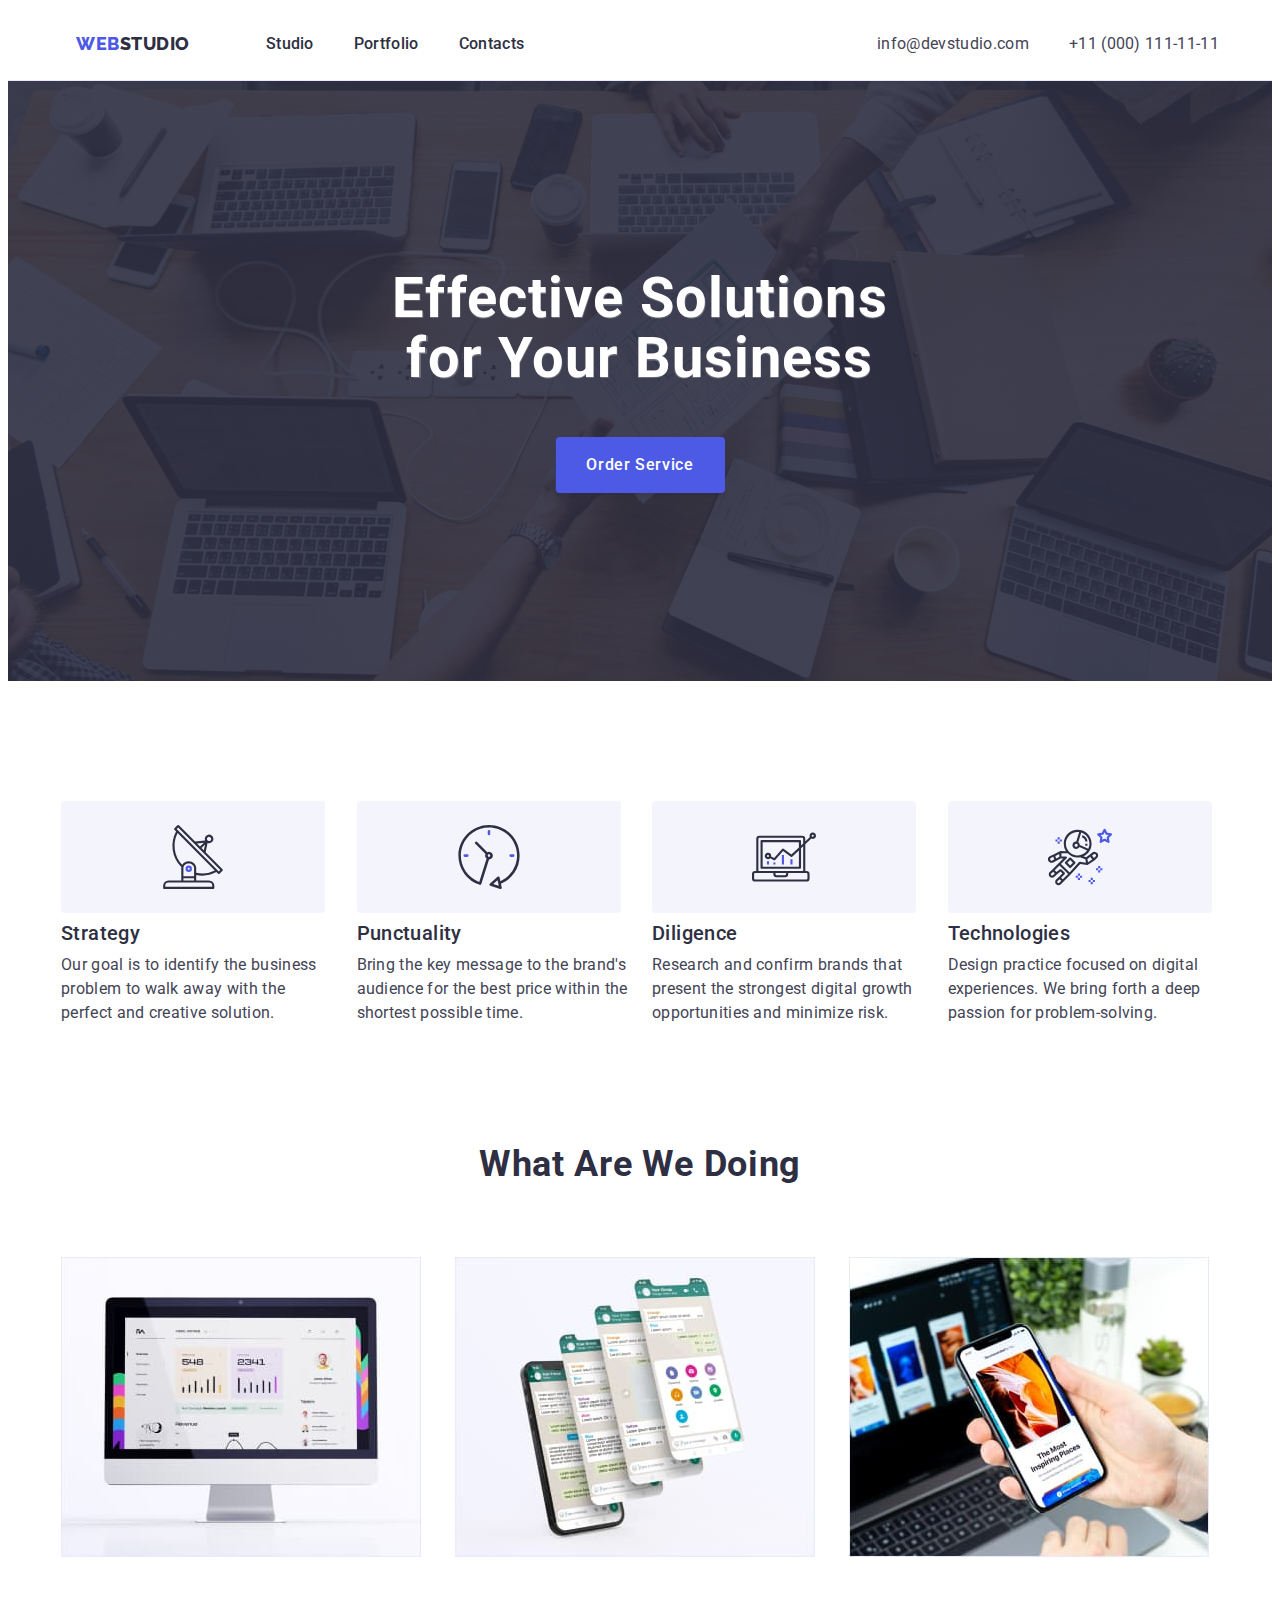
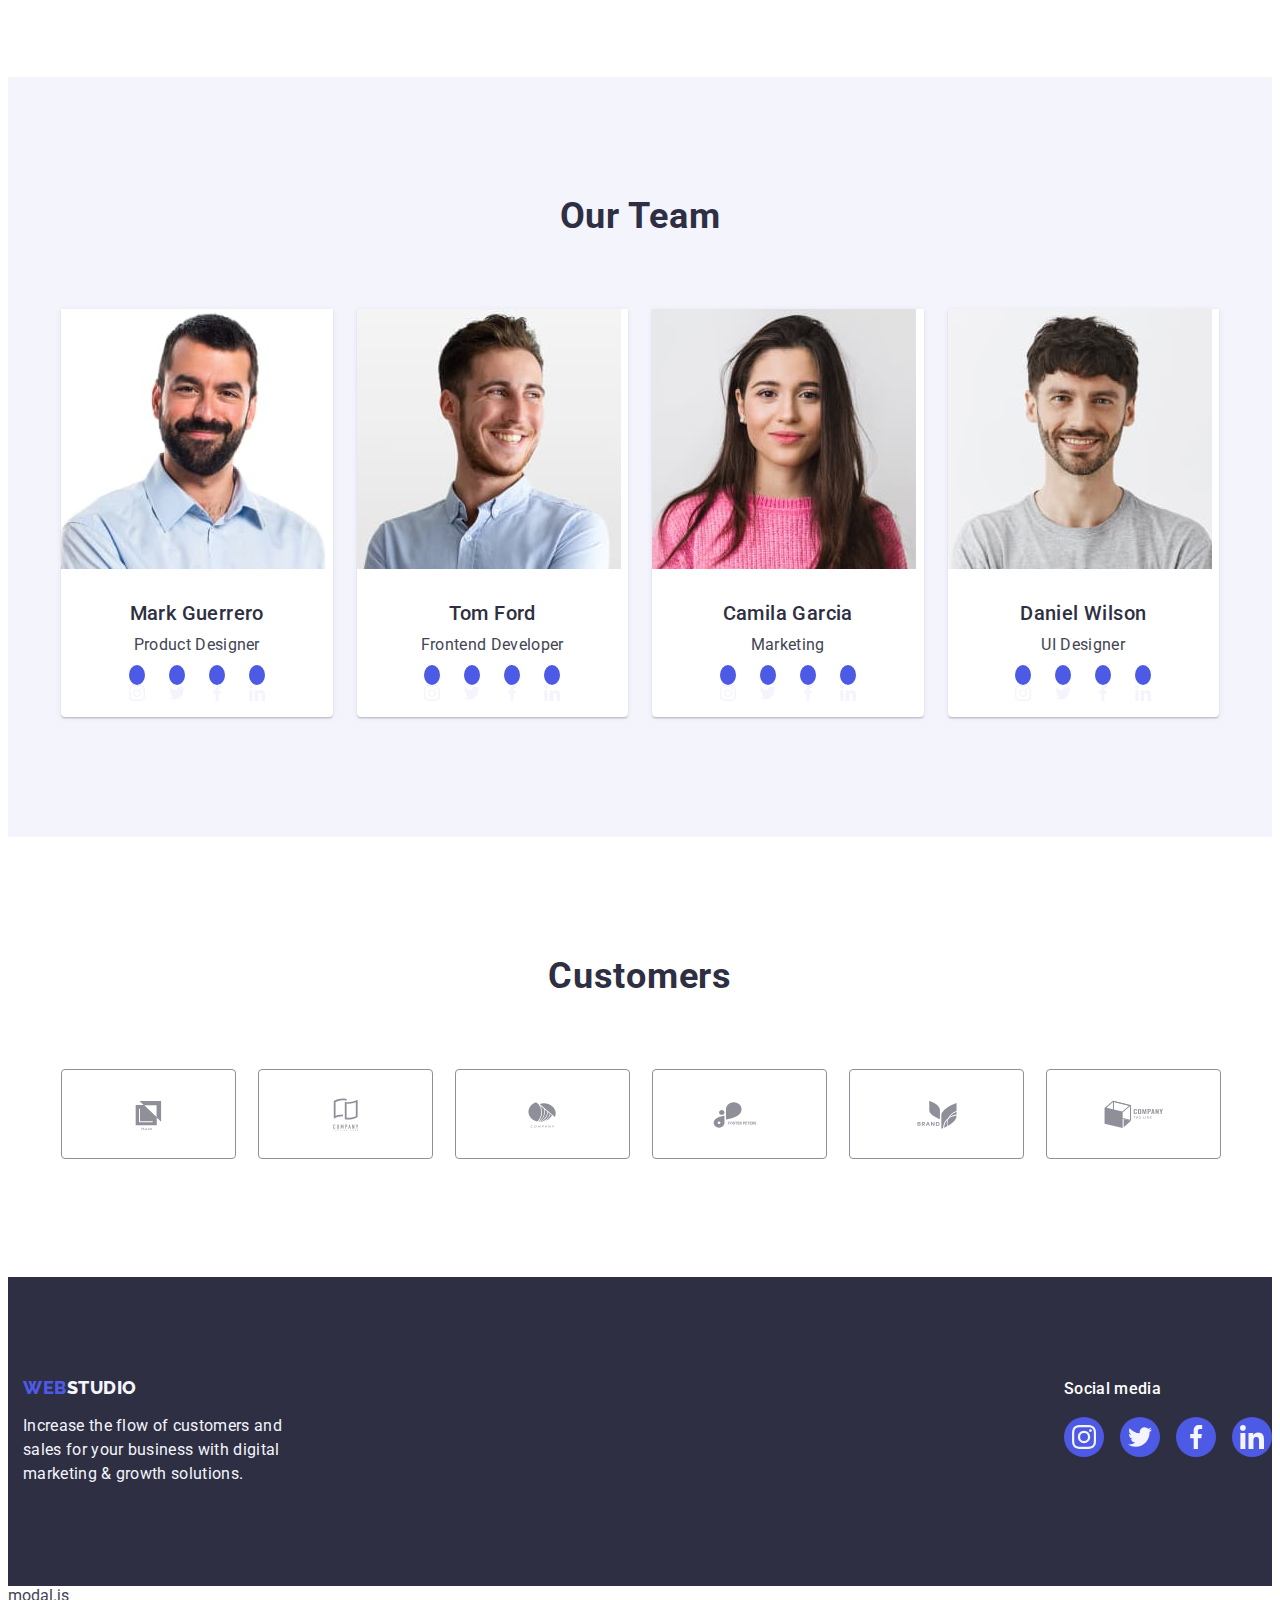
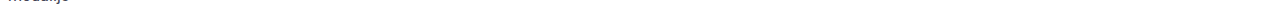
==== commit cdde1281: "продовження виконання дз" ====
--- a/index.html
+++ b/index.html
@@ -30,13 +30,13 @@
           <a class="logo link" href="./index.html">Web<span class="logo-element">Studio</span></a>
           <ul class="nav-list list">
             <li>
-              <a class="nav-link link" href="./index.html">Studio</a>
+              <a class="nav-link active link" href="./index.html">Studio</a>
             </li>
             <li>
-              <a class="nav-link link" href="./portfolio.html">Portfolio</a>
+              <a class="nav-link active link" href="./portfolio.html">Portfolio</a>
             </li>
             <li>
-              <a class="nav-link link" href="">Contacts</a>
+              <a class="nav-link active link" href="">Contacts</a>
             </li>
           </ul>
         </nav>
@@ -151,25 +151,25 @@
                 <p class="team-page">Product Designer</p>
                 <ul class="social-list list">
                   <li social-item>
-                    <a class="social-link" href="/" target="_blank"></a>
+                    <a class="social-link" href="/" target="_blank" rel="noopener no-referrer"></a>
                     <svg class="social-icon" width="16px" height="16px">
                       <use href="./images/icons.svg#icon-instagram"></use>
                     </svg>
                   </li>
                   <li social-item>
-                    <a class="social-link" href="/" target="_blank"></a>
+                    <a class="social-link" href="/" target="_blank" rel="noopener no-referrer"></a>
                     <svg class="social-icon" width="16px" height="16px">
                       <use href="./images/icons.svg#icon-twitter"></use>
                     </svg>
                   </li>
                   <li social-item>
-                    <a class="social-link" href="/" target="_blank"></a>
+                    <a class="social-link" href="/" target="_blank" rel="noopener no-referrer"></a>
                     <svg class="social-icon" width="16px" height="16px">
                       <use href="./images/icons.svg#icon-facebook"></use>
                     </svg>
                   </li>
                   <li social-item>
-                    <a class="social-link" href="/" target="_blank"></a>
+                    <a class="social-link" href="/" target="_blank" rel="noopener no-referrer"></a>
                     <svg class="social-icon" width="16px" height="16px">
                       <use href="./images/icons.svg#icon-linkedin"></use>
                     </svg>
@@ -184,25 +184,25 @@
                 <p class="team-page">Frontend Developer</p>
                 <ul class="social-list list">
                   <li social-item>
-                    <a class="social-link" href="/" target="_blank"></a>
+                    <a class="social-link" href="/" target="_blank" rel="noopener no-referrer"></a>
                     <svg class="social-icon" width="16px" height="16px">
                       <use href="./images/icons.svg#icon-instagram"></use>
                     </svg>
                   </li>
                   <li social-item>
-                    <a class="social-link" href="/" target="_blank"></a>
+                    <a class="social-link" href="/" target="_blank" rel="noopener no-referrer"></a>
                     <svg class="social-icon" width="16px" height="16px">
                       <use href="./images/icons.svg#icon-twitter"></use>
                     </svg>
                   </li>
                   <li social-item>
-                    <a class="social-link" href="/" target="_blank"></a>
+                    <a class="social-link" href="/" target="_blank" rel="noopener no-referrer"></a>
                     <svg class="social-icon" width="16px" height="16px">
                       <use href="./images/icons.svg#icon-facebook"></use>
                     </svg>
                   </li>
                   <li social-item>
-                    <a class="social-link" href="/" target="_blank"></a>
+                    <a class="social-link" href="/" target="_blank" rel="noopener no-referrer"></a>
                     <svg class="social-icon" width="16px" height="16px">
                       <use href="./images/icons.svg#icon-linkedin"></use>
                     </svg>
@@ -217,25 +217,25 @@
                 <p class="team-page">Marketing</p>
                 <ul class="social-list list">
                   <li social-item>
-                    <a class="social-link" href="/" target="_blank"></a>
+                    <a class="social-link" href="/" target="_blank" rel="noopener no-referrer"></a>
                     <svg class="social-icon" width="16px" height="16px">
                       <use href="./images/icons.svg#icon-instagram"></use>
                     </svg>
                   </li>
                   <li social-item>
-                    <a class="social-link" href="/" target="_blank"></a>
+                    <a class="social-link" href="/" target="_blank" rel="noopener no-referrer"></a>
                     <svg class="social-icon" width="16px" height="16px">
                       <use href="./images/icons.svg#icon-twitter"></use>
                     </svg>
                   </li>
                   <li social-item>
-                    <a class="social-link" href="/" target="_blank"></a>
+                    <a class="social-link" href="/" target="_blank" rel="noopener no-referrer"></a>
                     <svg class="social-icon" width="16px" height="16px">
                       <use href="./images/icons.svg#icon-facebook"></use>
                     </svg>
                   </li>
                   <li social-item>
-                    <a class="social-link" href="/" target="_blank"></a>
+                    <a class="social-link" href="/" target="_blank" rel="noopener no-referrer"></a>
                     <svg class="social-icon" width="16px" height="16px">
                       <use href="./images/icons.svg#icon-linkedin"></use>
                     </svg>
@@ -250,25 +250,25 @@
                 <p class="team-page">UI Designer</p>
                 <ul class="social-list list">
                   <li social-item>
-                    <a class="social-link" href="/" target="_blank"></a>
+                    <a class="social-link" href="/" target="_blank" rel="noopener no-referrer"></a>
                     <svg class="social-icon" width="16px" height="16px">
                       <use href="./images/icons.svg#icon-instagram"></use>
                     </svg>
                   </li>
                   <li social-item>
-                    <a class="social-link" href="/" target="_blank"></a>
+                    <a class="social-link" href="/" target="_blank" rel="noopener no-referrer"></a>
                     <svg class="social-icon" width="16px" height="16px">
                       <use href="./images/icons.svg#icon-twitter"></use>
                     </svg>
                   </li>
                   <li social-item>
-                    <a class="social-link" href="/" target="_blank"></a>
+                    <a class="social-link" href="/" target="_blank" rel="noopener no-referrer"></a>
                     <svg class="social-icon" width="16px" height="16px">
                       <use href="./images/icons.svg#icon-facebook"></use>
                     </svg>
                   </li>
                   <li social-item>
-                    <a class="social-link" href="/" target="_blank"></a>
+                    <a class="social-link" href="/" target="_blank" rel="noopener no-referrer"></a>
                     <svg class="social-icon" width="16px" height="16px">
                       <use href="./images/icons.svg#icon-linkedin"></use>
                     </svg>
@@ -288,42 +288,42 @@
           <ul class="customers-list list">
             <li class="customers-item">
               <a class="customers-link" href="/">
-                <svg class="customers-icon" width="104px" hight="56px">
+                <svg class="customers-icon" width="104px" height="56px">
                   <use href="./images/icons.svg#icon-client1"></use>
                 </svg>
               </a>
             </li>
             <li class="customers-item">
               <a class="customers-link" href="/">
-                <svg class="customers-icon" width="104px" hight="56px">
+                <svg class="customers-icon" width="104px" height="56px">
                   <use href="./images/icons.svg#icon-client2"></use>
                 </svg>
               </a>
             </li>
             <li class="customers-item">
               <a class="customers-link" href="/">
-                <svg class="customers-icon" width="104px" hight="56px">
+                <svg class="customers-icon" width="104px" height="56px">
                   <use href="./images/icons.svg#icon-client3"></use>
                 </svg>
               </a>
             </li>
             <li class="customers-item">
               <a class="customers-link" href="/">
-                <svg class="customers-icon" width="104px" hight="56px">
+                <svg class="customers-icon" width="104px" height="56px">
                   <use href="./images/icons.svg#icon-client4"></use>
                 </svg>
               </a>
             </li>
             <li class="customers-item">
               <a class="customers-link" href="/">
-                <svg class="customers-icon" width="104px" hight="56px">
+                <svg class="customers-icon" width="104px" height="56px">
                   <use href="./images/icons.svg#icon-client5"></use>
                 </svg>
               </a>
             </li>
             <li class="customers-item">
               <a class="customers-link" href="/">
-                <svg class="customers-icon" width="104px" hight="56px">
+                <svg class="customers-icon" width="104px" height="56px">
                   <use href="./images/icons.svg#icon-client6"></use>
                 </svg>
               </a>
@@ -350,28 +350,28 @@
           <p class="social-page">Social media</p>
           <ul class="footer-list list">
             <li class="footer-item">
-              <a class="footer-link" href="" target="_blank">
+              <a class="footer-link" href="" target="_blank" rel="noopener no-referrer">
                 <svg class="footer-icon" width="24px" height="24px">
                   <use href="./images/icons.svg#icon-instagram"></use>
                 </svg>
               </a>
             </li>
             <li class="footer-item">
-              <a class="footer-link" href="" target="_blank">
+              <a class="footer-link" href="" target="_blank" rel="noopener no-referrer">
                 <svg class="footer-icon" width="24px" height="24px">
                   <use href="./images/icons.svg#icon-twitter"></use>
                 </svg>
               </a>
             </li>
             <li class="footer-item">
-              <a class="footer-link" href="" target="_blank">
+              <a class="footer-link" href="" target="_blank" rel="noopener no-referrer">
                 <svg class="footer-icon" width="24px" height="24px">
                   <use href="./images/icons.svg#icon-facebook"></use>
                 </svg>
               </a>
             </li>
             <li class="footer-item">
-              <a class="footer-link" href="" target="_blank">
+              <a class="footer-link" href="" target="_blank" rel="noopener no-referrer">
                 <svg class="footer-icon" width="24px" height="24px">
                   <use href="./images/icons.svg#icon-linkedin"></use>
                 </svg>
@@ -381,6 +381,18 @@
         </div>
       </div>
     </footer>
+
+    <!-- modal window -->
+    <div class="backdrops is-hidden" data-modal>
+      <div class="modal">
+        <button type="button" data-modal-close class="modal-button">
+          <svg class="modal-icon" width="8px" height="8px">
+            <use href="./images/icons.svg#"></use>
+          </svg>
+        </button>
+      </div>
+    </div>
+
     modal.js
   </body>
 </html>
--- a/css/styles.css
+++ b/css/styles.css
@@ -81,6 +81,12 @@
   color: var(--dark);
   margin-right: 40px;
   padding: 24px 0;
+  position: relative;
+  /*  
+  transition-property: color;
+  transition-duration: 250ms;
+  transition-timing-function: cubic-bezier(0.4, 0, 0.2, 1);
+*/
 }
 .nav-link:last-child {
   margin-right: 0;
@@ -89,6 +95,18 @@
 .nav-link:focus {
   color: var(--pressed-state);
 }
+.nav-link.active::after {
+  content: '';
+  position: absolute;
+  bottom: -1px;
+  left: 0;
+  height: 4px;
+  display: block;
+  transition: color 250ms cubic-bezier(0.4, 0, 0.2, 1);
+  border-radius: 2px;
+  background-color: var(--pressed-state);
+}
+
 .list {
   list-style-type: none;
   display: flex;
@@ -124,11 +142,13 @@
 .hero {
   background-color: var(--dark);
   padding: 188px 0;
-  background-image: linear-gradient(to bottom, var(--grey), var(--grey)),
-    url(../images/people-office.jpg);
+  margin: 0 auto;
+  max-width: 1440px;
+  background-image: linear-gradient(var(--grey), var(--grey)), url(../images/people-office.jpg);
   background-repeat: no-repeat;
   background-position: center;
   background-size: cover;
+  text-align: center;
 }
 .hero-title {
   font-weight: 700;
@@ -288,6 +308,7 @@
   justify-content: center;
 }
 .social-link {
+  /*  */
   width: 100%;
   height: 100%;
   background-color: var(--primary-brand);
@@ -295,6 +316,10 @@
   display: flex;
   align-items: center;
   justify-content: center;
+
+  /*  
+  padding: 12px;
+*/
 }
 .social-link:hover,
 .social-link:focus {
@@ -306,10 +331,11 @@
 }
 
 .social-icon {
+  /*  
   color: var(--light);
   border-radius: 50%;
   padding: 12px;
-
+*/
   fill: var(--light);
 }
 
@@ -338,185 +364,23 @@
   padding: 12px 24px;
   border: 1px solid var(--cornflower);
   border-radius: 4px;
+  transition: color 250ms cubic-bezier(0.4, 0, 0.2, 1),
+    background-color 250ms cubic-bezier(0.4, 0, 0.2, 1),
+    border-color 250ms cubic-bezier(0.4, 0, 0.2, 1), box-shadow 250ms cubic-bezier(0.4, 0, 0.2, 1);
 }
 .filter-btn:hover,
 .filter-btn:focus {
   color: var(--white-background);
   background-color: var(--pressed-state);
   border: 1px solid transparent;
-}
-.main-title {
-  font-weight: 500;
-  font-size: 20px;
-  line-height: 1.2;
-  letter-spacing: 0.02em;
-  color: var(--dark);
-  margin-bottom: 8px;
-}
-.main-page {
-  font-size: 16px;
-  line-height: 1.5;
-  letter-spacing: 0.02em;
-  color: var(--text);
-}
-
-.team-box {
-  flex-wrap: wrap;
-  flex-shrink: 0;
-  gap: 24px;
-}
-.team-box:last-child {
-  margin-right: 0;
-}
-
-.customers {
-  /*  */
-  display: block;
-  padding: 120px, 0;
-}
-
-.customers-title {
-  font-size: 36px;
-  line-height: 1.11;
-  color: var(--dark);
-  margin-bottom: 72px;
-
-  /*  
-  text-align: center;
-  letter-spacing: 0.02em;
-  text-transform: capitalize;
-  color: var(--dark);
-  margin-bottom: 72px;
-  padding-top: 120px;
-*/
-}
-.customers-list {
-  display: flex;
-  gap: 24px;
-
-  /*  
-  flex-wrap: wrap;
-  flex-shrink: 0;
-  gap: 24px;
-  align-items: center;
-  justify-content: center;
-  padding-bottom: 120px;
-*/
-}
-.customers-item {
-  width: calc((100% - 120px) / 6);
-  height: 88px;
-
-  /*  
-  display: flex;
-  flex-shrink: 0;
-  padding: 16px, 32px;
-  border-radius: 4px;
-  border: 1px solid var(--lightslate);
-*/
-}
-
-.customers-link {
-  display: flex;
-  width: 100%;
-  height: 100%;
-  border: 1px solid var(--lightslate);
-  border-radius: 4px;
-  justify-content: center;
-  align-items: center;
-  color: var(--lightslate);
-
-  /*  
-  transition: var(--lightslate) 250ms cubic-bezier(0.4, 0, 0.2, 1),
-    color 250ms cubic-bezier(0.4, 0, 0.2, 1);
-*/
-}
-.customers-link:hover,
-.customers-link:focus {
-  border-color: var(--pressed-state);
-  color: var(--pressed-state);
-}
-
-.customers-icon {
-  fill: currentColor;
-}
-
-/* footer */
-.foot {
-  background-color: var(--dark);
-  padding: 100px 0;
-}
-.footer-content {
-  display: flex;
-  align-items: baseline;
-}
-.footer-box {
-  margin-right: 120px;
-}
-.social-page {
-  font-weight: 500;
-  font-size: 16px;
-  line-height: 1.5;
-  letter-spacing: 0.02em;
-  color: var(--white-background);
-  margin-bottom: 16px;
-}
-
-.word-color {
-  color: var(--light);
-}
-.foot-page {
-  font-style: normal;
-  font-size: 16px;
-  line-height: 1.5;
-  letter-spacing: 0.02em;
-  color: var(--light);
-  max-width: 264px;
-}
-.footer-list {
-  display: flex;
-  gap: 16px;
-}
-.footer-item {
-  width: 40px;
-  height: 40px;
-}
-.footer-link {
-  width: 100%;
-  height: 100%;
-  background-color: var(--primary-brand);
-  border-radius: 50%;
-  display: flex;
-  align-items: center;
-  justify-content: center;
-}
-.footer-link:hover,
-.footer-link:focus {
-  background-color: var(--pressed-state-icon);
-}
-.footer-icon {
-  fill: var(--light);
-}
-
-.header-box {
-  border-bottom: 1px solid var(--cornflower);
-  display: flex;
-}
-.header-content {
-  display: flex;
-  flex-direction: row;
-  justify-content: space-between;
-  padding-right: 15px;
-  padding-left: 15px;
-}
-
-.nav-list {
-  display: flex;
-  align-items: center;
-  padding: 24px 0;
-  gap: 40px;
-}
-
+  box-shadow: зі значенням 0px 3px 1px rgba(0, 0, 0, 0.1), 0px 2px 1px rgba(0, 0, 0, 0.08),
+    0px 2px 2px rgba(0, 0, 0, 0.12);
+}
+
+.set-box {
+  position: relative;
+  overflow: hidden;
+}
 .set-list {
   flex-wrap: wrap;
   column-gap: 24px;
@@ -531,6 +395,12 @@
   flex-shrink: 0;
   background: var(--white-background);
 }
+.set-link {
+  display: block;
+  box-shadow: 0px 1px 6px rgba(46, 47, 66, 0.08), 0px 1px 1px rgba(46, 47, 66, 0.16),
+    0px 2px 1px rgba(46, 47, 66, 0.08);
+  transition: box-shadow 250ms cubic-bezier(0.4, 0, 0.2, 1);
+}
 .set-text {
   padding: 32px 16px;
   flex-direction: column;
@@ -542,3 +412,247 @@
   border-top: none;
   margin-bottom: 8px;
 }
+.main-title {
+  font-weight: 500;
+  font-size: 20px;
+  line-height: 1.2;
+  letter-spacing: 0.02em;
+  color: var(--dark);
+  margin-bottom: 8px;
+}
+.main-page {
+  font-size: 16px;
+  line-height: 1.5;
+  letter-spacing: 0.02em;
+  color: var(--text);
+  /*
+  position: absolute;
+  top: 0;
+  padding: 40px 32px;
+    
+  background-color: var(--primary-brand);
+  height: 100%;
+  width: 100%;
+  transform: translateY(100%);
+  transition: transform 250ms cubic-bezier(0.4, 0, 0.2, 1);
+*/
+}
+.main-page:hover {
+}
+.team-box {
+  flex-wrap: wrap;
+  flex-shrink: 0;
+  gap: 24px;
+}
+.team-box:last-child {
+  margin-right: 0;
+}
+
+.customers {
+  /*  */
+  display: block;
+  padding-top: 120px;
+  padding-bottom: 120px;
+}
+
+.customers-title {
+  font-size: 36px;
+  line-height: 1.11;
+  color: var(--dark);
+  margin-bottom: 72px;
+  text-align: center;
+  letter-spacing: 0.02em;
+  text-transform: capitalize;
+  color: var(--dark);
+
+  /*  
+  margin-bottom: 72px;
+  padding-top: 120px;
+*/
+}
+.customers-list {
+  display: flex;
+  gap: 24px;
+
+  /*  
+  flex-wrap: wrap;
+  flex-shrink: 0;
+  gap: 24px;
+  align-items: center;
+  justify-content: center;
+  padding-bottom: 120px;
+*/
+}
+.customers-item {
+  width: calc((100% - 120px) / 6);
+  height: 88px;
+
+  /*  
+  display: flex;
+  flex-shrink: 0;
+  padding: 16px, 32px;
+  border-radius: 4px;
+  border: 1px solid var(--lightslate);
+*/
+}
+
+.customers-link {
+  display: flex;
+  width: 100%;
+  height: 100%;
+  border: 1px solid var(--lightslate);
+  border-radius: 4px;
+  justify-content: center;
+  align-items: center;
+  color: var(--lightslate);
+
+  /*  
+  transition: var(--lightslate) 250ms cubic-bezier(0.4, 0, 0.2, 1),
+    color 250ms cubic-bezier(0.4, 0, 0.2, 1);
+*/
+}
+.customers-link:hover,
+.customers-link:focus {
+  border-color: var(--pressed-state);
+  color: var(--pressed-state);
+}
+
+.customers-icon {
+  fill: currentColor;
+}
+
+/* footer */
+.foot {
+  background-color: var(--dark);
+  padding: 100px 0;
+}
+.footer-content {
+  display: flex;
+  align-items: baseline;
+}
+.footer-box {
+  margin-right: 120px;
+}
+.social-page {
+  font-weight: 500;
+  font-size: 16px;
+  line-height: 1.5;
+  letter-spacing: 0.02em;
+  color: var(--white-background);
+  margin-bottom: 16px;
+}
+
+.word-color {
+  color: var(--light);
+}
+.foot-page {
+  font-style: normal;
+  font-size: 16px;
+  line-height: 1.5;
+  letter-spacing: 0.02em;
+  color: var(--light);
+  max-width: 264px;
+}
+.footer-list {
+  display: flex;
+  gap: 16px;
+}
+.footer-item {
+  width: 40px;
+  height: 40px;
+}
+.footer-link {
+  width: 100%;
+  height: 100%;
+  background-color: var(--primary-brand);
+  border-radius: 50%;
+  display: flex;
+  align-items: center;
+  justify-content: center;
+}
+.footer-link:hover,
+.footer-link:focus {
+  background-color: var(--pressed-state-icon);
+}
+.footer-icon {
+  fill: var(--light);
+}
+
+.header-box {
+  border-bottom: 1px solid var(--cornflower);
+  display: flex;
+}
+.header-content {
+  display: flex;
+  flex-direction: row;
+  justify-content: space-between;
+  padding-right: 15px;
+  padding-left: 15px;
+}
+
+.nav-list {
+  display: flex;
+  align-items: center;
+  padding: 24px 0;
+  gap: 40px;
+}
+
+/* Modal window */
+.backdrops {
+  position: fixed;
+  top: 0;
+  left: 0;
+  width: 100%;
+  height: 100%;
+  background-color: rgba(46, 47, 66, 0.4);
+  transition: opacity 250ms cubic-bezier(0.4, 0, 0.2, 1),
+    visibility 250ms cubic-bezier(0.4, 0, 0.2, 1);
+}
+.is-hidden {
+  opacity: 0;
+  visibility: hidden;
+
+  pointer-events: none;
+}
+.modal {
+  position: absolute;
+  top: 50%;
+  left: 50%;
+  transform: translate(-50%, -50%) scale(1);
+  width: 408px;
+  min-height: 584px;
+  background: #fcfcfc;
+  box-shadow: 0px 1px 1px rgba(0, 0, 0, 0.14), 0px 1px 3px rgba(0, 0, 0, 0.12),
+    0px 2px 1px rgba(0, 0, 0, 0.2);
+  border-radius: 4px;
+  transition: transform 250ms cubic-bezier(0.4, 0, 0.2, 1);
+}
+.modal-button {
+  position: absolute;
+  top: 24px;
+  right: 24px;
+  width: 24px;
+  height: 24px;
+  border-radius: 50%;
+  display: flex;
+  align-items: center;
+  justify-content: center;
+  background-color: #e7e9fc;
+  border: 1px solid rgba(0, 0, 0, 0.1);
+  padding: 0;
+  cursor: pointer;
+  transition: background-color 250ms cubic-bezier(0.4, 0, 0.2, 1),
+    border 250ms cubic-bezier(0.4, 0, 0.2, 1);
+}
+.modal-button:hover,
+.modal-button:focus {
+  background-color: var(--pressed-state);
+  border: none;
+}
+.modal-icon {
+  transition: fill 250ms cubic-bezier(0.4, 0, 0.2, 1);
+}
+.modal-icon:hover,
+.modal-icon:focus {
+  fill: #ffffff;
+}
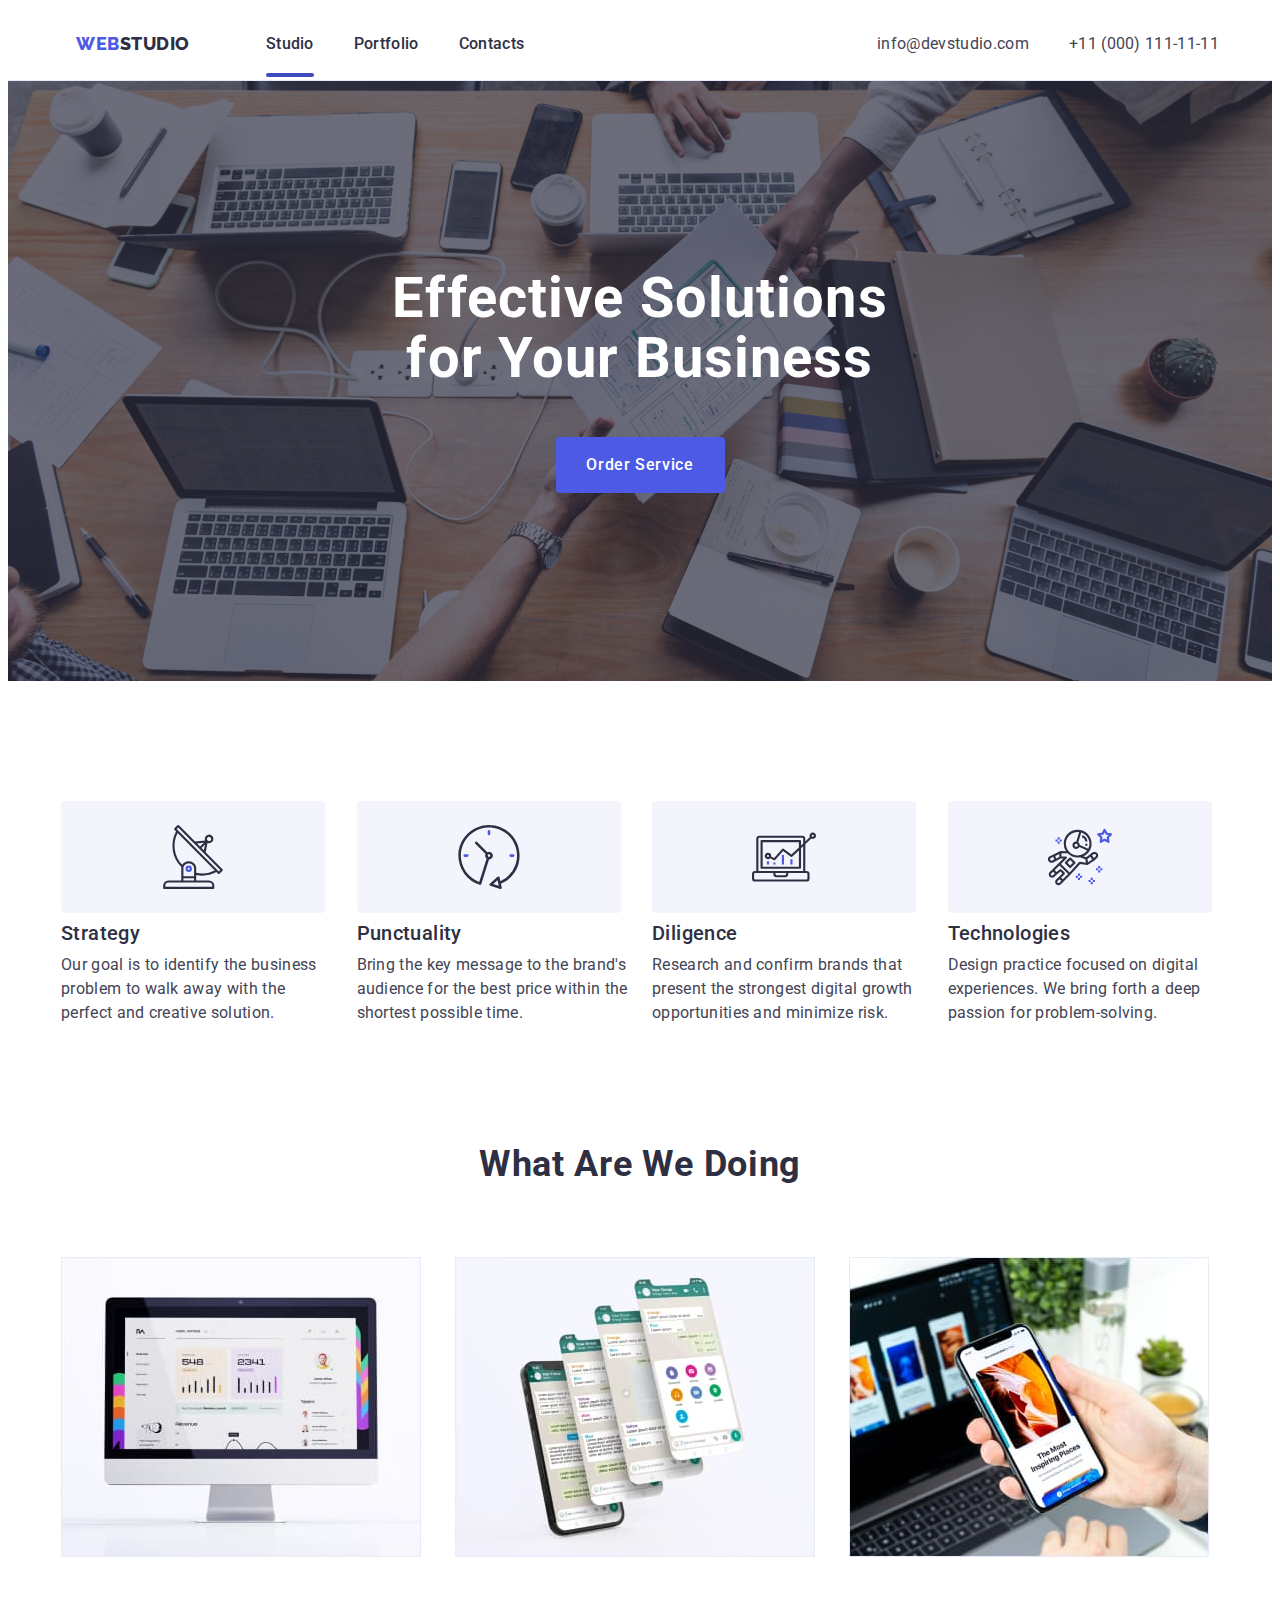
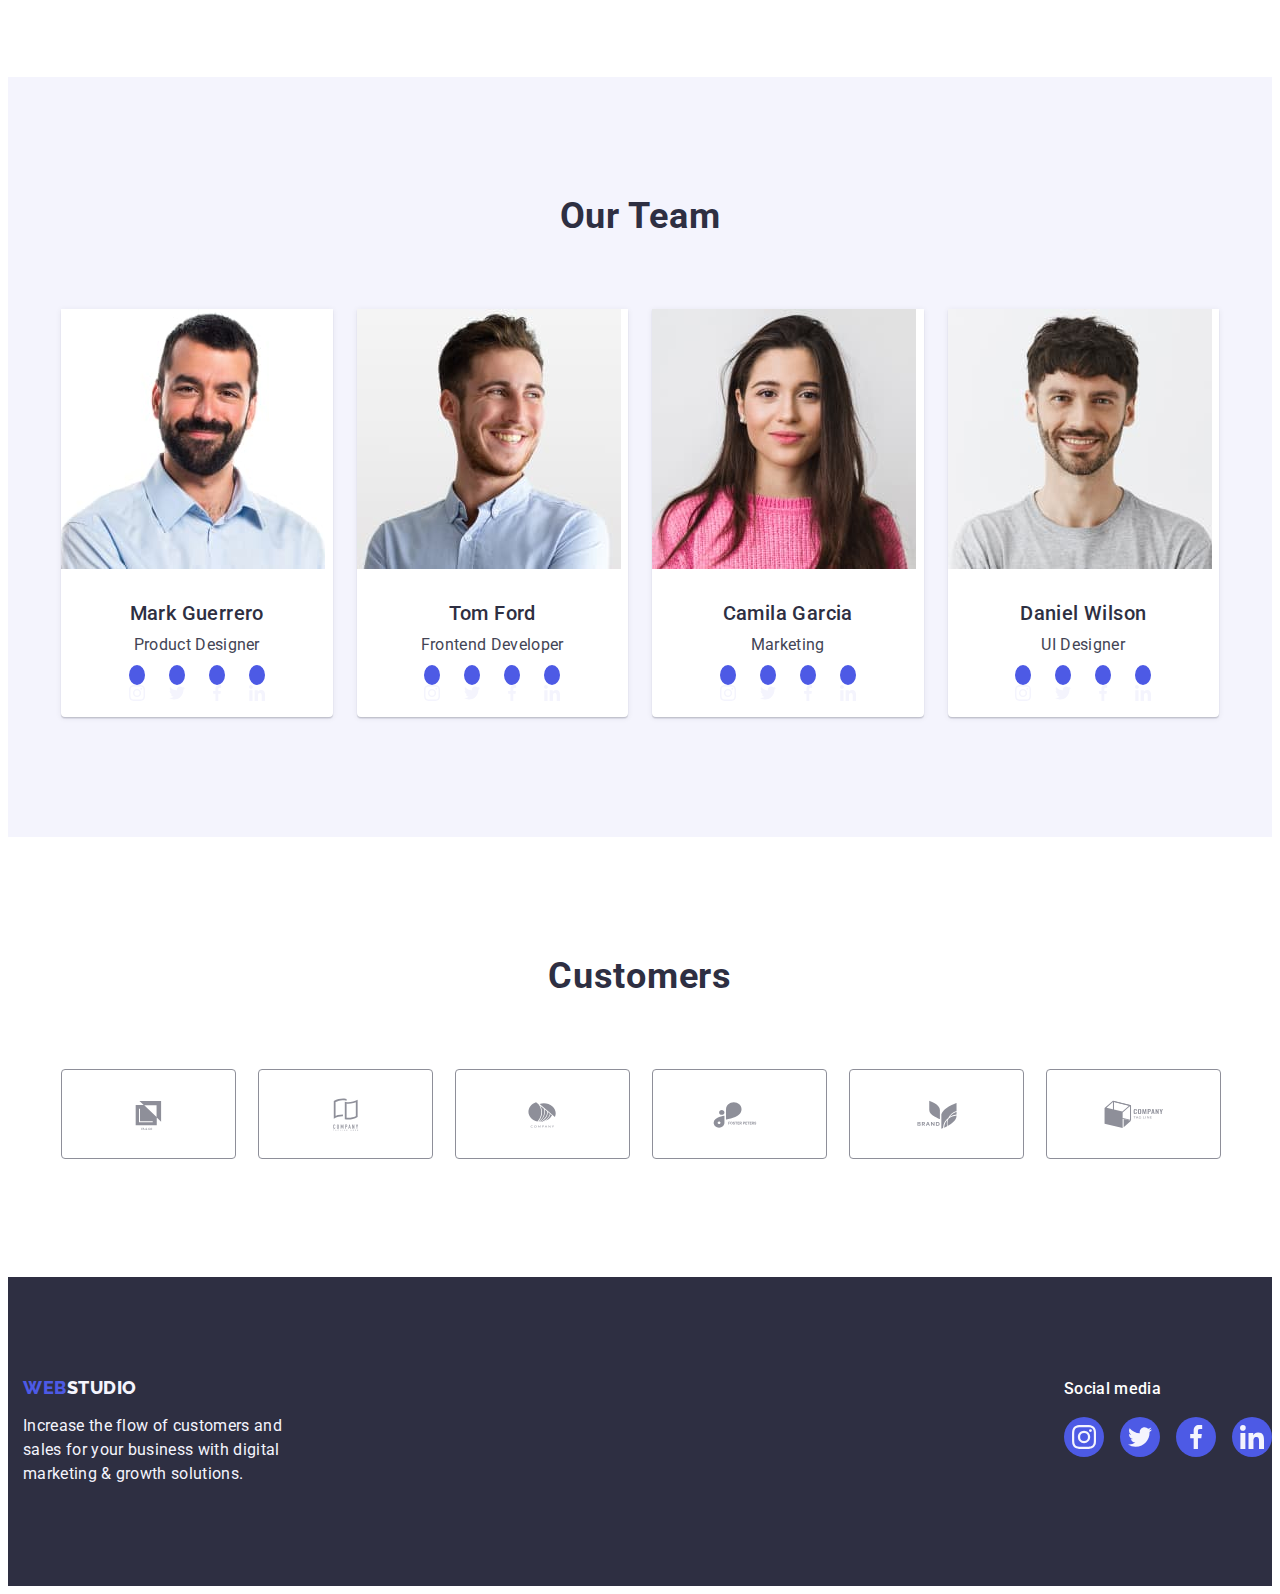
==== commit 9ca3f7de: "доолрацювання" ====
--- a/index.html
+++ b/index.html
@@ -33,10 +33,10 @@
               <a class="nav-link active link" href="./index.html">Studio</a>
             </li>
             <li>
-              <a class="nav-link active link" href="./portfolio.html">Portfolio</a>
+              <a class="nav-link link" href="./portfolio.html">Portfolio</a>
             </li>
             <li>
-              <a class="nav-link active link" href="">Contacts</a>
+              <a class="nav-link link" href="">Contacts</a>
             </li>
           </ul>
         </nav>
@@ -386,13 +386,12 @@
     <div class="backdrops is-hidden" data-modal>
       <div class="modal">
         <button type="button" data-modal-close class="modal-button">
-          <svg class="modal-icon" width="8px" height="8px">
-            <use href="./images/icons.svg#"></use>
+          <svg class="modal-icon" width="8" height="8">
+            <use href="./images/icons.svg#icon-x-close"></use>
           </svg>
         </button>
       </div>
     </div>
-
-    modal.js
+    <script src="./js/modal.js"></script>
   </body>
 </html>
--- a/css/styles.css
+++ b/css/styles.css
@@ -88,6 +88,16 @@
   transition-timing-function: cubic-bezier(0.4, 0, 0.2, 1);
 */
 }
+.nav-link::after {
+  content: ;
+
+  display: block;
+  width: 100%;
+  height: 4px;
+  background: var(--ocean);
+  border-radius: 2px;
+}
+
 .nav-link:last-child {
   margin-right: 0;
 }
@@ -98,13 +108,21 @@
 .nav-link.active::after {
   content: '';
   position: absolute;
-  bottom: -1px;
+  bottom: 0;
   left: 0;
+  /*  
   height: 4px;
   display: block;
   transition: color 250ms cubic-bezier(0.4, 0, 0.2, 1);
   border-radius: 2px;
   background-color: var(--pressed-state);
+*/
+}
+.nav-list {
+  display: flex;
+  align-items: center;
+  padding: 24px 0;
+  gap: 40px;
 }
 
 .list {
@@ -505,7 +523,8 @@
   justify-content: center;
   align-items: center;
   color: var(--lightslate);
-
+  transition: border-color 250ms cubic-bezier(0.4, 0, 0.2, 1),
+    color 250ms cubic-bezier(0.4, 0, 0.2, 1);
   /*  
   transition: var(--lightslate) 250ms cubic-bezier(0.4, 0, 0.2, 1),
     color 250ms cubic-bezier(0.4, 0, 0.2, 1);
@@ -569,6 +588,7 @@
   display: flex;
   align-items: center;
   justify-content: center;
+  transition: background-color 250ms cubic-bezier(0.4, 0, 0.2, 1);
 }
 .footer-link:hover,
 .footer-link:focus {
@@ -597,7 +617,7 @@
   gap: 40px;
 }
 
-/* Modal window */
+/* Modal style */
 .backdrops {
   position: fixed;
   top: 0;
@@ -608,12 +628,13 @@
   transition: opacity 250ms cubic-bezier(0.4, 0, 0.2, 1),
     visibility 250ms cubic-bezier(0.4, 0, 0.2, 1);
 }
+
 .is-hidden {
   opacity: 0;
   visibility: hidden;
-
   pointer-events: none;
 }
+
 .modal {
   position: absolute;
   top: 50%;
@@ -627,6 +648,7 @@
   border-radius: 4px;
   transition: transform 250ms cubic-bezier(0.4, 0, 0.2, 1);
 }
+
 .modal-button {
   position: absolute;
   top: 24px;
@@ -644,14 +666,17 @@
   transition: background-color 250ms cubic-bezier(0.4, 0, 0.2, 1),
     border 250ms cubic-bezier(0.4, 0, 0.2, 1);
 }
+
 .modal-button:hover,
 .modal-button:focus {
   background-color: var(--pressed-state);
   border: none;
 }
+
 .modal-icon {
   transition: fill 250ms cubic-bezier(0.4, 0, 0.2, 1);
 }
+
 .modal-icon:hover,
 .modal-icon:focus {
   fill: #ffffff;
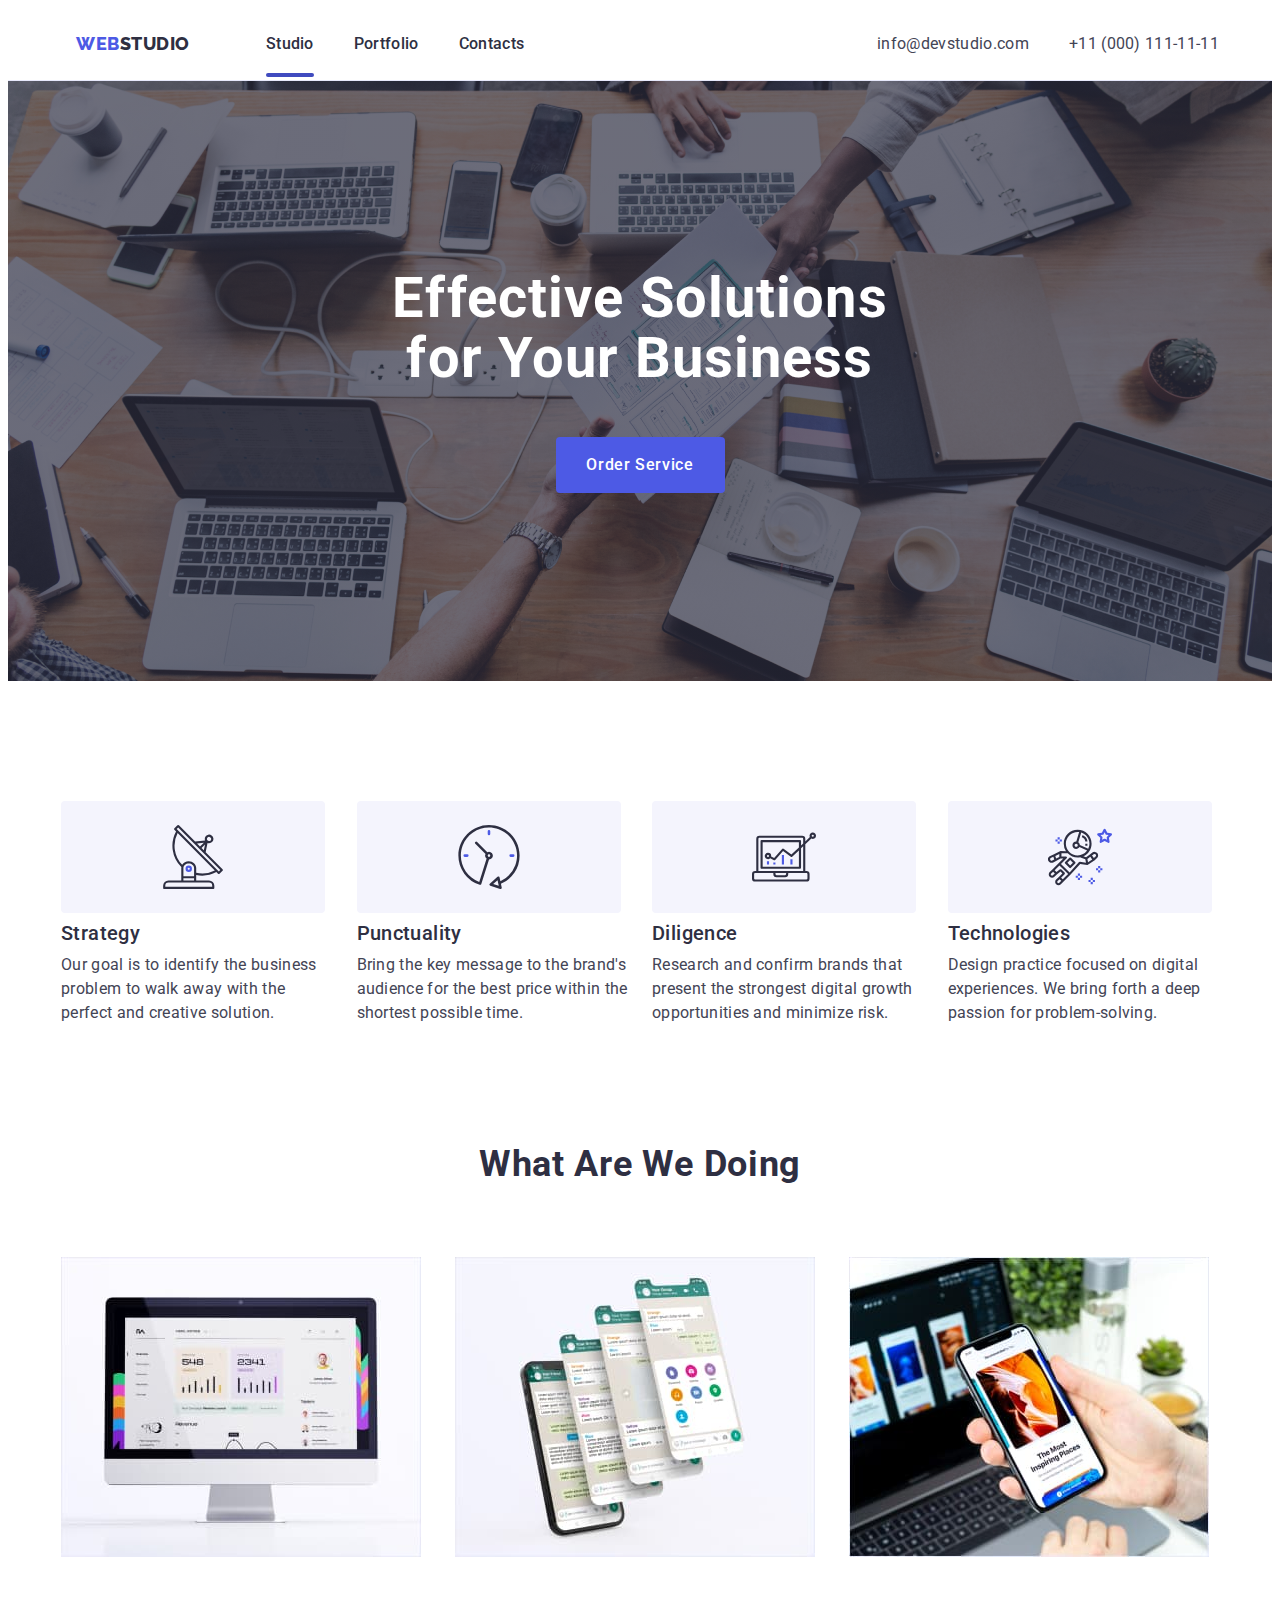
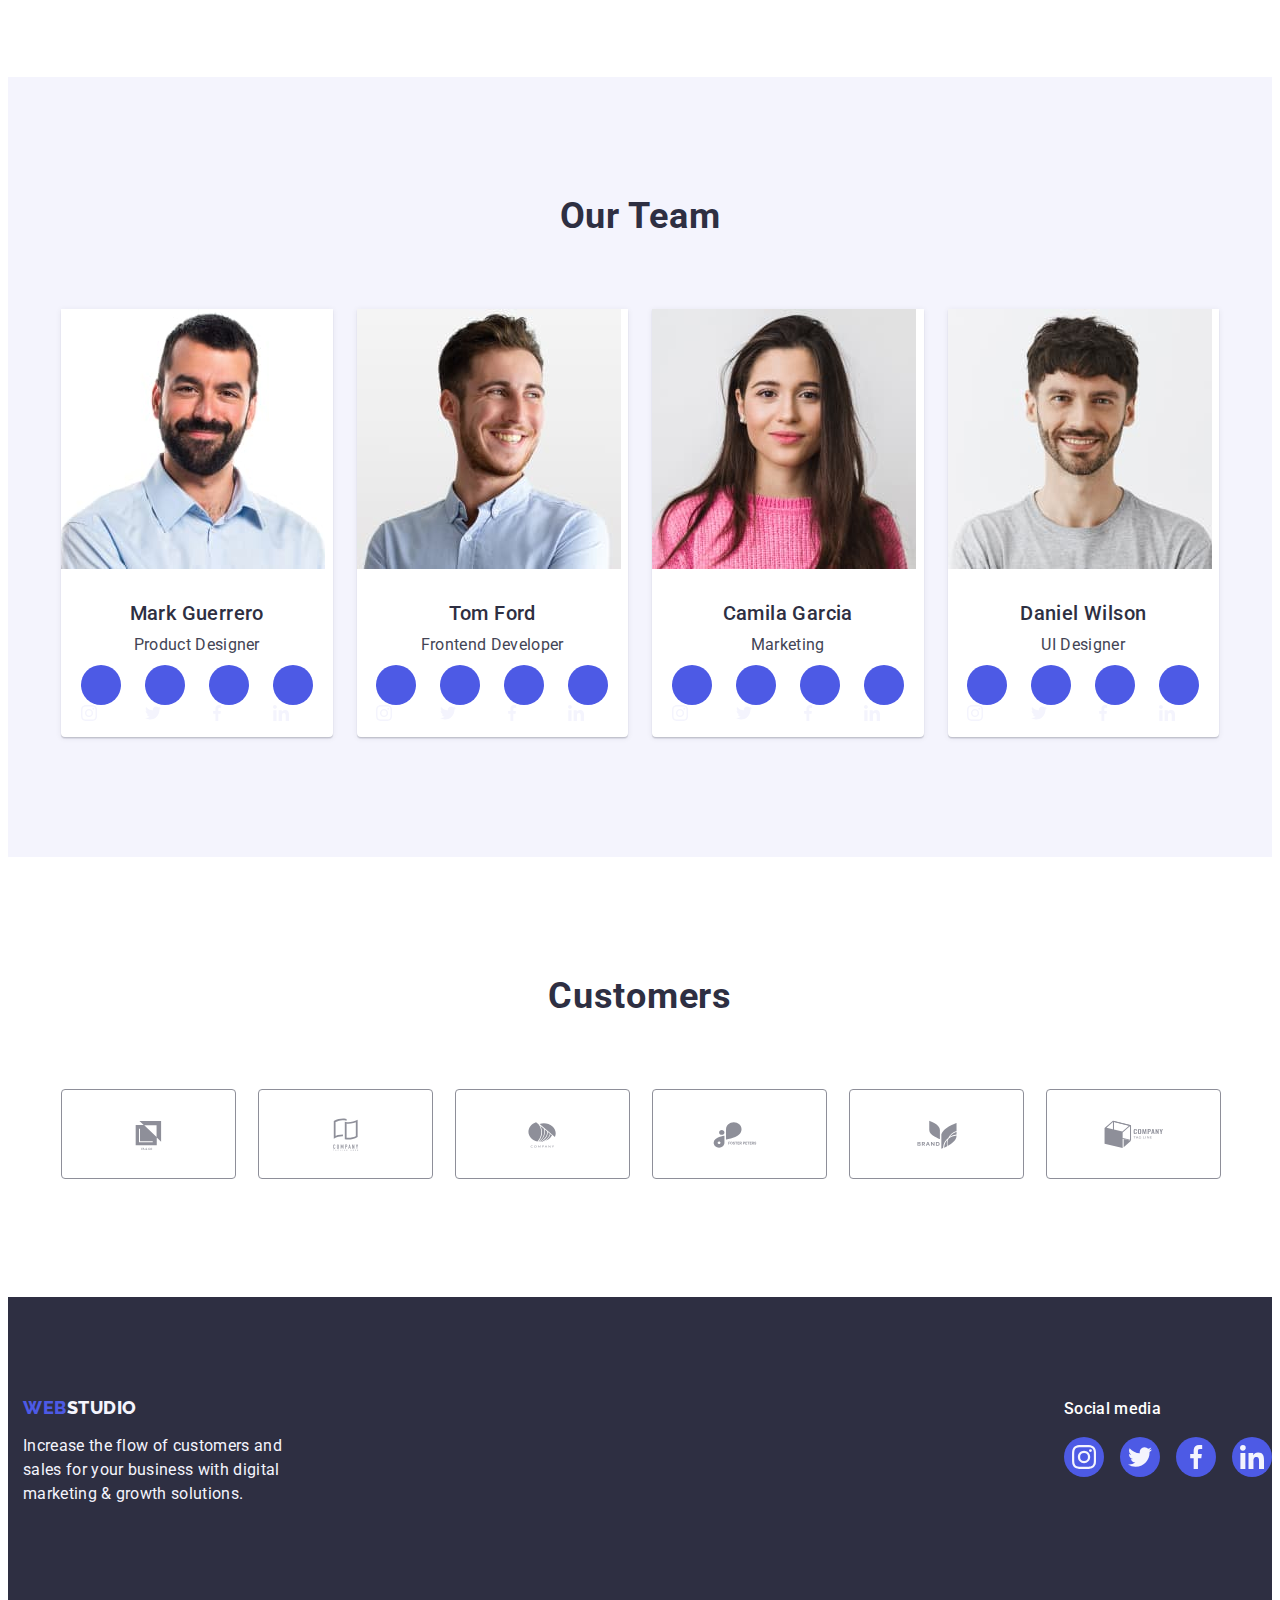
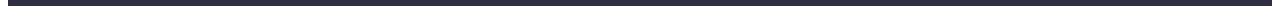
==== commit 7eb778b3: "виправлення" ====
--- a/index.html
+++ b/index.html
@@ -71,7 +71,7 @@
           <ul class="feature-list list">
             <li class="feature-items">
               <div class="feature-icons">
-                <svg class="" width="64px" hight="64px">
+                <svg class="" width="64px" height="64px">
                   <use href="./images/icons.svg#icon-antenna"></use>
                 </svg>
               </div>
@@ -83,7 +83,7 @@
             </li>
             <li class="feature-items">
               <div class="feature-icons">
-                <svg class="" width="64px" hight="64px">
+                <svg class="" width="64px" height="64px">
                   <use href="./images/icons.svg#icon-clock"></use>
                 </svg>
               </div>
@@ -95,7 +95,7 @@
             </li>
             <li class="feature-items">
               <div class="feature-icons">
-                <svg class="" width="64px" hight="64px">
+                <svg class="" width="64px" height="64px">
                   <use href="./images/icons.svg#icon-diagram"></use>
                 </svg>
               </div>
@@ -107,7 +107,7 @@
             </li>
             <li class="feature-items">
               <div class="feature-icons">
-                <svg class="" width="64px" hight="64px">
+                <svg class="" width="64px" height="64px">
                   <use href="./images/icons.svg#icon-astronaut"></use>
                 </svg>
               </div>
@@ -150,25 +150,25 @@
                 <h3 class="team-name">Mark Guerrero</h3>
                 <p class="team-page">Product Designer</p>
                 <ul class="social-list list">
-                  <li social-item>
+                  <li class="social-item">
                     <a class="social-link" href="/" target="_blank" rel="noopener no-referrer"></a>
                     <svg class="social-icon" width="16px" height="16px">
                       <use href="./images/icons.svg#icon-instagram"></use>
                     </svg>
                   </li>
-                  <li social-item>
+                  <li class="social-item">
                     <a class="social-link" href="/" target="_blank" rel="noopener no-referrer"></a>
                     <svg class="social-icon" width="16px" height="16px">
                       <use href="./images/icons.svg#icon-twitter"></use>
                     </svg>
                   </li>
-                  <li social-item>
+                  <li class="social-item">
                     <a class="social-link" href="/" target="_blank" rel="noopener no-referrer"></a>
                     <svg class="social-icon" width="16px" height="16px">
                       <use href="./images/icons.svg#icon-facebook"></use>
                     </svg>
                   </li>
-                  <li social-item>
+                  <li class="social-item">
                     <a class="social-link" href="/" target="_blank" rel="noopener no-referrer"></a>
                     <svg class="social-icon" width="16px" height="16px">
                       <use href="./images/icons.svg#icon-linkedin"></use>
@@ -183,25 +183,25 @@
                 <h3 class="team-name">Tom Ford</h3>
                 <p class="team-page">Frontend Developer</p>
                 <ul class="social-list list">
-                  <li social-item>
+                  <li class="social-item">
                     <a class="social-link" href="/" target="_blank" rel="noopener no-referrer"></a>
                     <svg class="social-icon" width="16px" height="16px">
                       <use href="./images/icons.svg#icon-instagram"></use>
                     </svg>
                   </li>
-                  <li social-item>
+                  <li class="social-item">
                     <a class="social-link" href="/" target="_blank" rel="noopener no-referrer"></a>
                     <svg class="social-icon" width="16px" height="16px">
                       <use href="./images/icons.svg#icon-twitter"></use>
                     </svg>
                   </li>
-                  <li social-item>
+                  <li class="social-item">
                     <a class="social-link" href="/" target="_blank" rel="noopener no-referrer"></a>
                     <svg class="social-icon" width="16px" height="16px">
                       <use href="./images/icons.svg#icon-facebook"></use>
                     </svg>
                   </li>
-                  <li social-item>
+                  <li class="social-item">
                     <a class="social-link" href="/" target="_blank" rel="noopener no-referrer"></a>
                     <svg class="social-icon" width="16px" height="16px">
                       <use href="./images/icons.svg#icon-linkedin"></use>
@@ -216,25 +216,25 @@
                 <h3 class="team-name">Camila Garcia</h3>
                 <p class="team-page">Marketing</p>
                 <ul class="social-list list">
-                  <li social-item>
+                  <li class="social-item">
                     <a class="social-link" href="/" target="_blank" rel="noopener no-referrer"></a>
                     <svg class="social-icon" width="16px" height="16px">
                       <use href="./images/icons.svg#icon-instagram"></use>
                     </svg>
                   </li>
-                  <li social-item>
+                  <li class="social-item">
                     <a class="social-link" href="/" target="_blank" rel="noopener no-referrer"></a>
                     <svg class="social-icon" width="16px" height="16px">
                       <use href="./images/icons.svg#icon-twitter"></use>
                     </svg>
                   </li>
-                  <li social-item>
+                  <li class="social-item">
                     <a class="social-link" href="/" target="_blank" rel="noopener no-referrer"></a>
                     <svg class="social-icon" width="16px" height="16px">
                       <use href="./images/icons.svg#icon-facebook"></use>
                     </svg>
                   </li>
-                  <li social-item>
+                  <li class="social-item">
                     <a class="social-link" href="/" target="_blank" rel="noopener no-referrer"></a>
                     <svg class="social-icon" width="16px" height="16px">
                       <use href="./images/icons.svg#icon-linkedin"></use>
@@ -249,25 +249,25 @@
                 <h3 class="team-name">Daniel Wilson</h3>
                 <p class="team-page">UI Designer</p>
                 <ul class="social-list list">
-                  <li social-item>
+                  <li class="social-item">
                     <a class="social-link" href="/" target="_blank" rel="noopener no-referrer"></a>
                     <svg class="social-icon" width="16px" height="16px">
                       <use href="./images/icons.svg#icon-instagram"></use>
                     </svg>
                   </li>
-                  <li social-item>
+                  <li class="social-item">
                     <a class="social-link" href="/" target="_blank" rel="noopener no-referrer"></a>
                     <svg class="social-icon" width="16px" height="16px">
                       <use href="./images/icons.svg#icon-twitter"></use>
                     </svg>
                   </li>
-                  <li social-item>
+                  <li class="social-item">
                     <a class="social-link" href="/" target="_blank" rel="noopener no-referrer"></a>
                     <svg class="social-icon" width="16px" height="16px">
                       <use href="./images/icons.svg#icon-facebook"></use>
                     </svg>
                   </li>
-                  <li social-item>
+                  <li class="social-item">
                     <a class="social-link" href="/" target="_blank" rel="noopener no-referrer"></a>
                     <svg class="social-icon" width="16px" height="16px">
                       <use href="./images/icons.svg#icon-linkedin"></use>
@@ -346,7 +346,7 @@
             growth solutions.</p
           >
         </div>
-        <div class="">
+        <div>
           <p class="social-page">Social media</p>
           <ul class="footer-list list">
             <li class="footer-item">
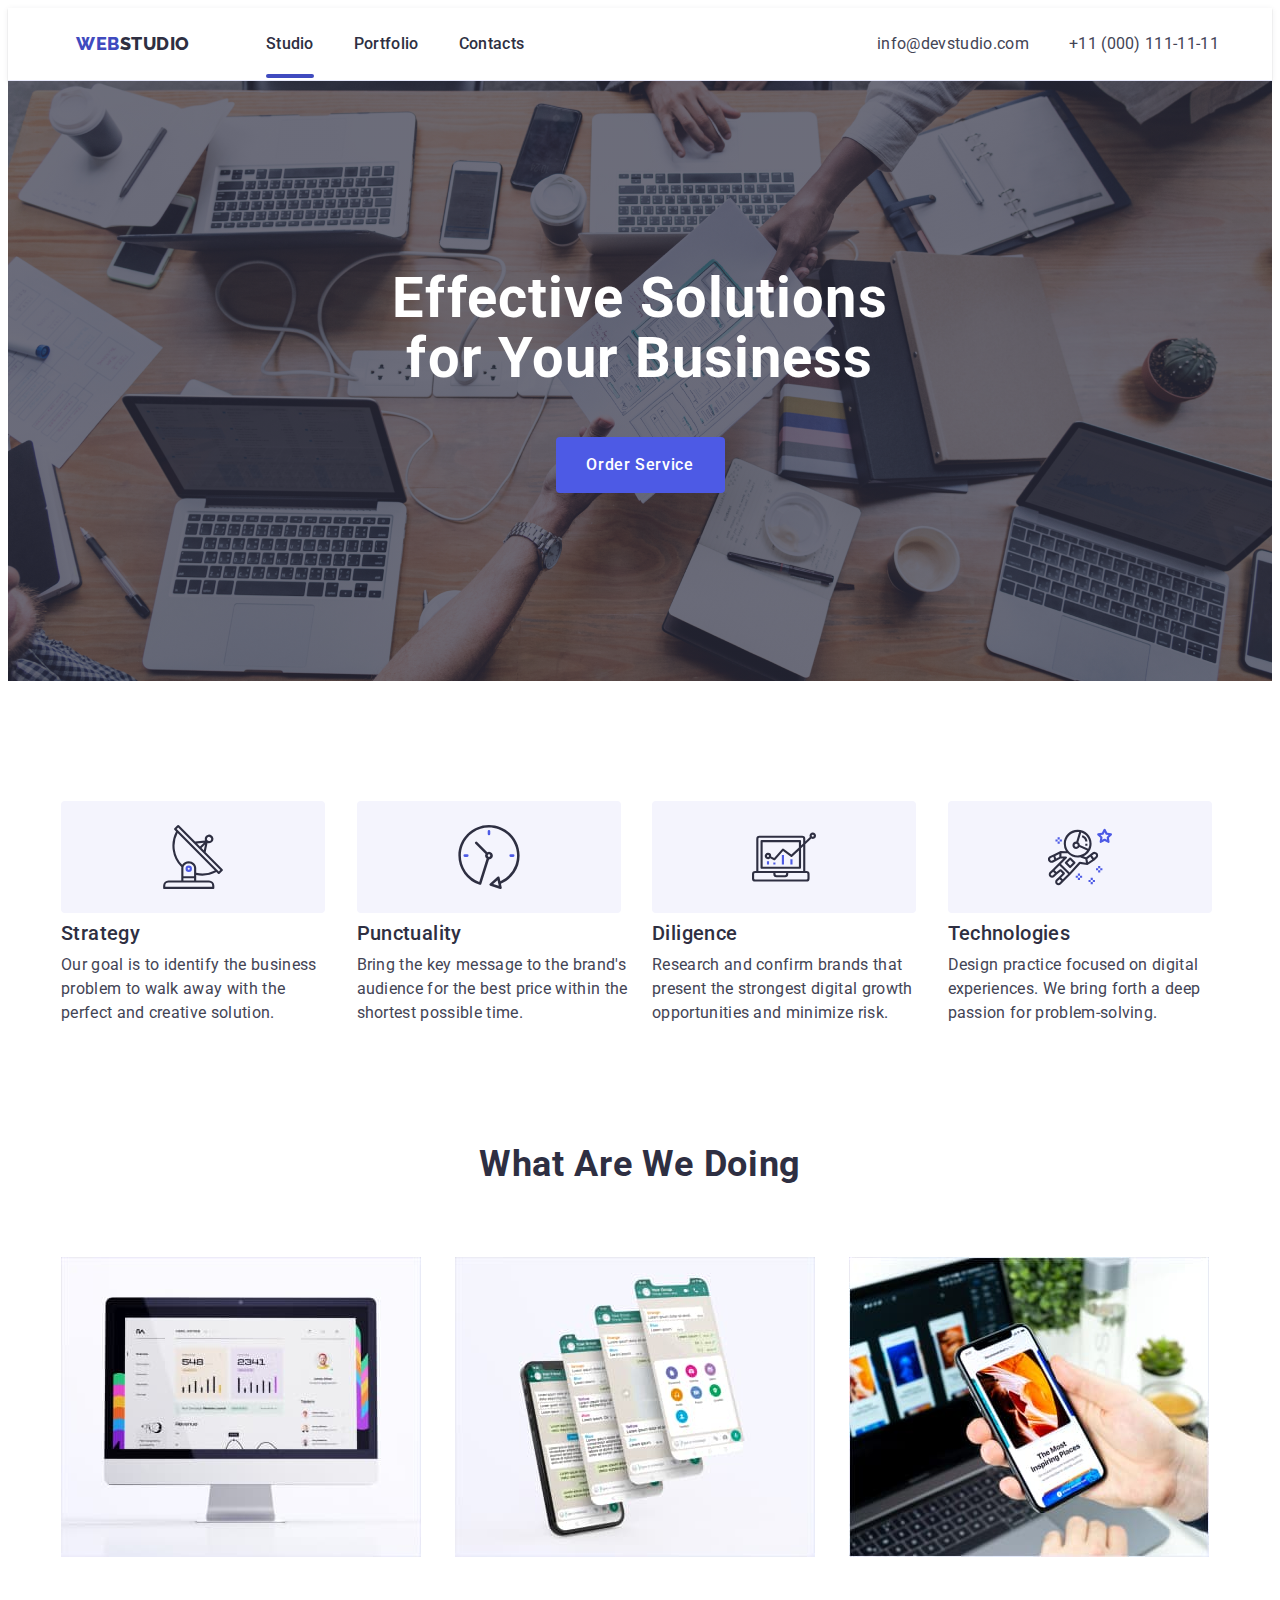
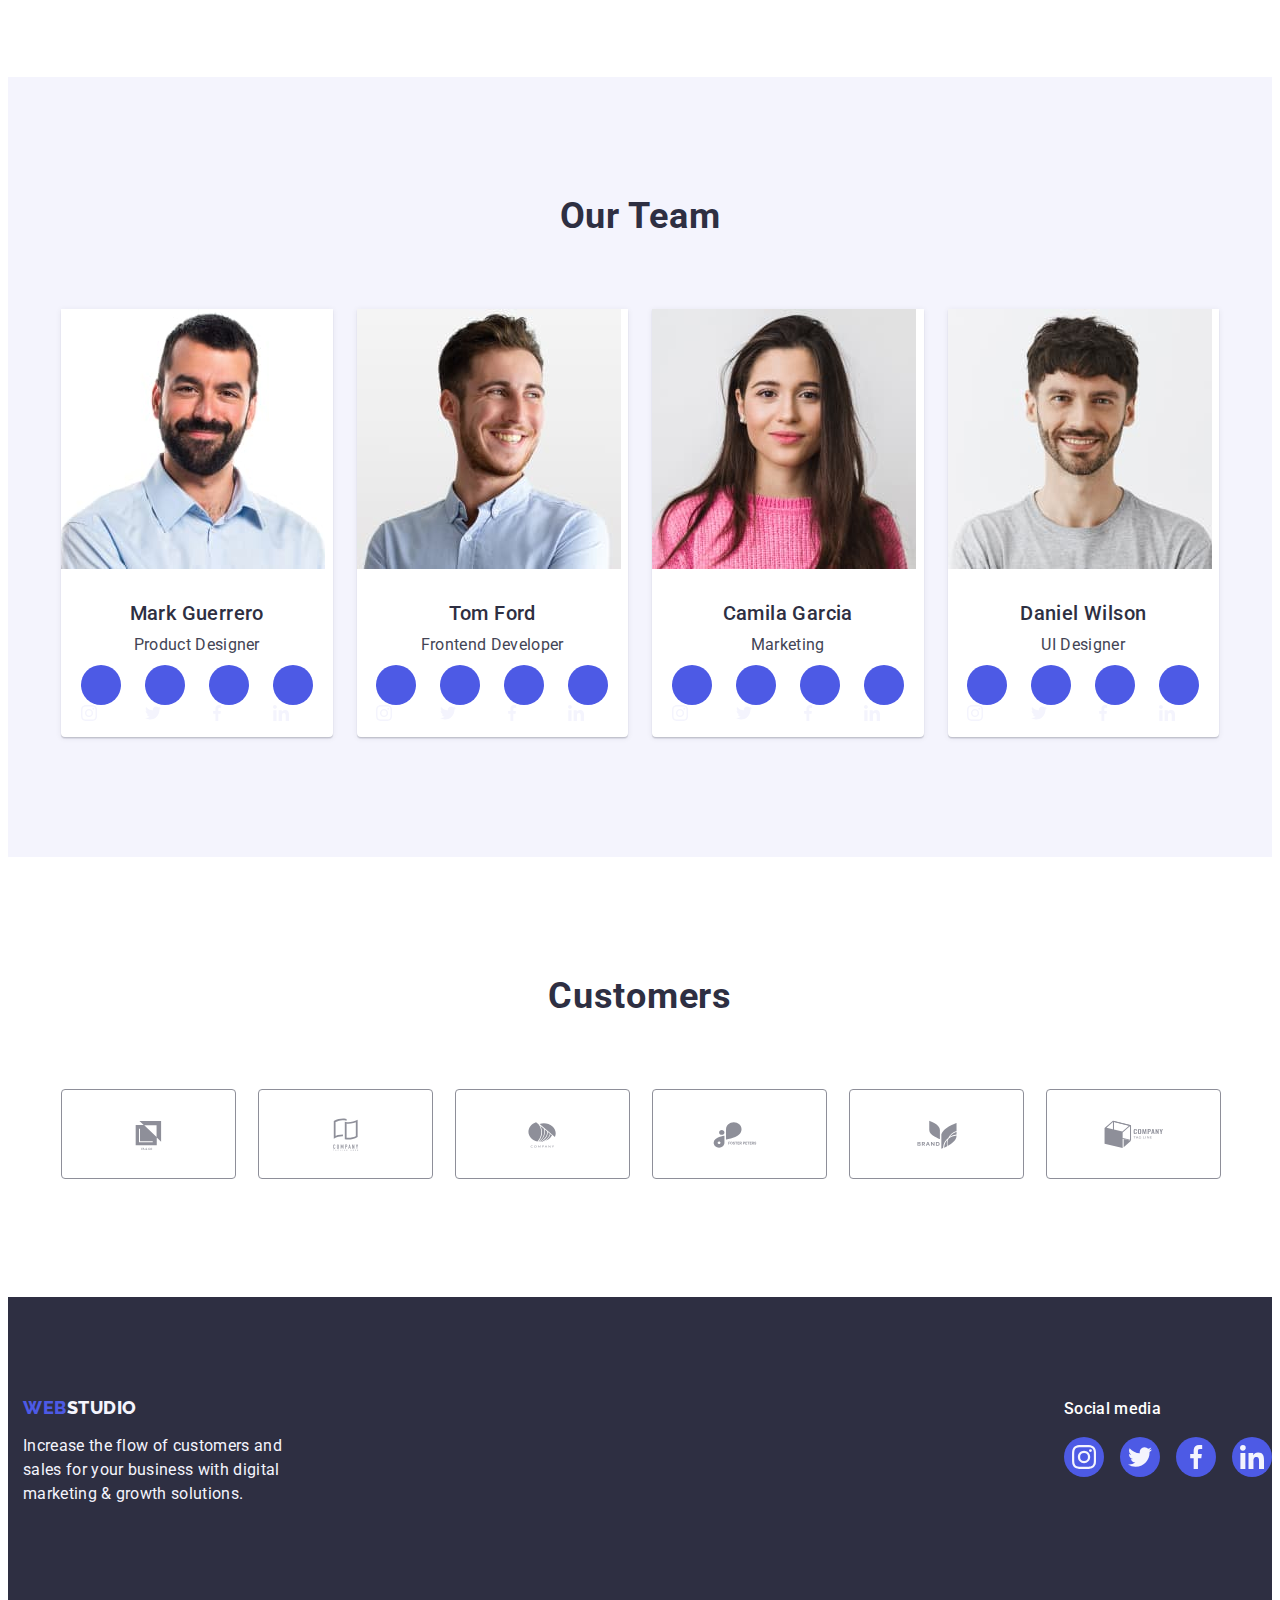
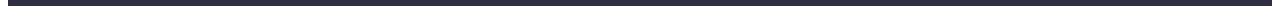
==== commit 72976f2b: "продовження дз" ====
--- a/index.html
+++ b/index.html
@@ -60,7 +60,7 @@
       <section class="hero">
         <div class="container">
           <h1 class="hero-title">Effective Solutions for Your Business</h1>
-          <button class="btn" type="button">Order Service</button>
+          <button class="btn" type="button" data-modal-open>Order Service</button>
         </div>
       </section>
 
@@ -71,7 +71,7 @@
           <ul class="feature-list list">
             <li class="feature-items">
               <div class="feature-icons">
-                <svg class="" width="64px" height="64px">
+                <svg class="" width="64" height="64">
                   <use href="./images/icons.svg#icon-antenna"></use>
                 </svg>
               </div>
@@ -83,7 +83,7 @@
             </li>
             <li class="feature-items">
               <div class="feature-icons">
-                <svg class="" width="64px" height="64px">
+                <svg class="" width="64" height="64">
                   <use href="./images/icons.svg#icon-clock"></use>
                 </svg>
               </div>
@@ -95,7 +95,7 @@
             </li>
             <li class="feature-items">
               <div class="feature-icons">
-                <svg class="" width="64px" height="64px">
+                <svg class="" width="64" height="64">
                   <use href="./images/icons.svg#icon-diagram"></use>
                 </svg>
               </div>
@@ -107,7 +107,7 @@
             </li>
             <li class="feature-items">
               <div class="feature-icons">
-                <svg class="" width="64px" height="64px">
+                <svg class="" width="64" height="64">
                   <use href="./images/icons.svg#icon-astronaut"></use>
                 </svg>
               </div>
@@ -152,25 +152,25 @@
                 <ul class="social-list list">
                   <li class="social-item">
                     <a class="social-link" href="/" target="_blank" rel="noopener no-referrer"></a>
-                    <svg class="social-icon" width="16px" height="16px">
+                    <svg class="social-icon" width="16" height="16">
                       <use href="./images/icons.svg#icon-instagram"></use>
                     </svg>
                   </li>
                   <li class="social-item">
                     <a class="social-link" href="/" target="_blank" rel="noopener no-referrer"></a>
-                    <svg class="social-icon" width="16px" height="16px">
+                    <svg class="social-icon" width="16" height="16">
                       <use href="./images/icons.svg#icon-twitter"></use>
                     </svg>
                   </li>
                   <li class="social-item">
                     <a class="social-link" href="/" target="_blank" rel="noopener no-referrer"></a>
-                    <svg class="social-icon" width="16px" height="16px">
+                    <svg class="social-icon" width="16" height="16">
                       <use href="./images/icons.svg#icon-facebook"></use>
                     </svg>
                   </li>
                   <li class="social-item">
                     <a class="social-link" href="/" target="_blank" rel="noopener no-referrer"></a>
-                    <svg class="social-icon" width="16px" height="16px">
+                    <svg class="social-icon" width="16" height="16">
                       <use href="./images/icons.svg#icon-linkedin"></use>
                     </svg>
                   </li>
@@ -185,25 +185,25 @@
                 <ul class="social-list list">
                   <li class="social-item">
                     <a class="social-link" href="/" target="_blank" rel="noopener no-referrer"></a>
-                    <svg class="social-icon" width="16px" height="16px">
+                    <svg class="social-icon" width="16" height="16">
                       <use href="./images/icons.svg#icon-instagram"></use>
                     </svg>
                   </li>
                   <li class="social-item">
                     <a class="social-link" href="/" target="_blank" rel="noopener no-referrer"></a>
-                    <svg class="social-icon" width="16px" height="16px">
+                    <svg class="social-icon" width="16" height="16">
                       <use href="./images/icons.svg#icon-twitter"></use>
                     </svg>
                   </li>
                   <li class="social-item">
                     <a class="social-link" href="/" target="_blank" rel="noopener no-referrer"></a>
-                    <svg class="social-icon" width="16px" height="16px">
+                    <svg class="social-icon" width="16" height="16">
                       <use href="./images/icons.svg#icon-facebook"></use>
                     </svg>
                   </li>
                   <li class="social-item">
                     <a class="social-link" href="/" target="_blank" rel="noopener no-referrer"></a>
-                    <svg class="social-icon" width="16px" height="16px">
+                    <svg class="social-icon" width="16" height="16">
                       <use href="./images/icons.svg#icon-linkedin"></use>
                     </svg>
                   </li>
@@ -218,25 +218,25 @@
                 <ul class="social-list list">
                   <li class="social-item">
                     <a class="social-link" href="/" target="_blank" rel="noopener no-referrer"></a>
-                    <svg class="social-icon" width="16px" height="16px">
+                    <svg class="social-icon" width="16" height="16">
                       <use href="./images/icons.svg#icon-instagram"></use>
                     </svg>
                   </li>
                   <li class="social-item">
                     <a class="social-link" href="/" target="_blank" rel="noopener no-referrer"></a>
-                    <svg class="social-icon" width="16px" height="16px">
+                    <svg class="social-icon" width="16" height="16">
                       <use href="./images/icons.svg#icon-twitter"></use>
                     </svg>
                   </li>
                   <li class="social-item">
                     <a class="social-link" href="/" target="_blank" rel="noopener no-referrer"></a>
-                    <svg class="social-icon" width="16px" height="16px">
+                    <svg class="social-icon" width="16" height="16">
                       <use href="./images/icons.svg#icon-facebook"></use>
                     </svg>
                   </li>
                   <li class="social-item">
                     <a class="social-link" href="/" target="_blank" rel="noopener no-referrer"></a>
-                    <svg class="social-icon" width="16px" height="16px">
+                    <svg class="social-icon" width="16" height="16">
                       <use href="./images/icons.svg#icon-linkedin"></use>
                     </svg>
                   </li>
@@ -251,25 +251,25 @@
                 <ul class="social-list list">
                   <li class="social-item">
                     <a class="social-link" href="/" target="_blank" rel="noopener no-referrer"></a>
-                    <svg class="social-icon" width="16px" height="16px">
+                    <svg class="social-icon" width="16" height="16">
                       <use href="./images/icons.svg#icon-instagram"></use>
                     </svg>
                   </li>
                   <li class="social-item">
                     <a class="social-link" href="/" target="_blank" rel="noopener no-referrer"></a>
-                    <svg class="social-icon" width="16px" height="16px">
+                    <svg class="social-icon" width="16" height="16">
                       <use href="./images/icons.svg#icon-twitter"></use>
                     </svg>
                   </li>
                   <li class="social-item">
                     <a class="social-link" href="/" target="_blank" rel="noopener no-referrer"></a>
-                    <svg class="social-icon" width="16px" height="16px">
+                    <svg class="social-icon" width="16" height="16">
                       <use href="./images/icons.svg#icon-facebook"></use>
                     </svg>
                   </li>
                   <li class="social-item">
                     <a class="social-link" href="/" target="_blank" rel="noopener no-referrer"></a>
-                    <svg class="social-icon" width="16px" height="16px">
+                    <svg class="social-icon" width="16" height="16">
                       <use href="./images/icons.svg#icon-linkedin"></use>
                     </svg>
                   </li>
@@ -288,42 +288,42 @@
           <ul class="customers-list list">
             <li class="customers-item">
               <a class="customers-link" href="/">
-                <svg class="customers-icon" width="104px" height="56px">
+                <svg class="customers-icon" width="104" height="56">
                   <use href="./images/icons.svg#icon-client1"></use>
                 </svg>
               </a>
             </li>
             <li class="customers-item">
               <a class="customers-link" href="/">
-                <svg class="customers-icon" width="104px" height="56px">
+                <svg class="customers-icon" width="104" height="56">
                   <use href="./images/icons.svg#icon-client2"></use>
                 </svg>
               </a>
             </li>
             <li class="customers-item">
               <a class="customers-link" href="/">
-                <svg class="customers-icon" width="104px" height="56px">
+                <svg class="customers-icon" width="104" height="56">
                   <use href="./images/icons.svg#icon-client3"></use>
                 </svg>
               </a>
             </li>
             <li class="customers-item">
               <a class="customers-link" href="/">
-                <svg class="customers-icon" width="104px" height="56px">
+                <svg class="customers-icon" width="104" height="56">
                   <use href="./images/icons.svg#icon-client4"></use>
                 </svg>
               </a>
             </li>
             <li class="customers-item">
               <a class="customers-link" href="/">
-                <svg class="customers-icon" width="104px" height="56px">
+                <svg class="customers-icon" width="104" height="56">
                   <use href="./images/icons.svg#icon-client5"></use>
                 </svg>
               </a>
             </li>
             <li class="customers-item">
               <a class="customers-link" href="/">
-                <svg class="customers-icon" width="104px" height="56px">
+                <svg class="customers-icon" width="104" height="56">
                   <use href="./images/icons.svg#icon-client6"></use>
                 </svg>
               </a>
@@ -351,28 +351,28 @@
           <ul class="footer-list list">
             <li class="footer-item">
               <a class="footer-link" href="" target="_blank" rel="noopener no-referrer">
-                <svg class="footer-icon" width="24px" height="24px">
+                <svg class="footer-icon" width="24" height="24">
                   <use href="./images/icons.svg#icon-instagram"></use>
                 </svg>
               </a>
             </li>
             <li class="footer-item">
               <a class="footer-link" href="" target="_blank" rel="noopener no-referrer">
-                <svg class="footer-icon" width="24px" height="24px">
+                <svg class="footer-icon" width="24" height="24">
                   <use href="./images/icons.svg#icon-twitter"></use>
                 </svg>
               </a>
             </li>
             <li class="footer-item">
               <a class="footer-link" href="" target="_blank" rel="noopener no-referrer">
-                <svg class="footer-icon" width="24px" height="24px">
+                <svg class="footer-icon" width="24" height="24">
                   <use href="./images/icons.svg#icon-facebook"></use>
                 </svg>
               </a>
             </li>
             <li class="footer-item">
               <a class="footer-link" href="" target="_blank" rel="noopener no-referrer">
-                <svg class="footer-icon" width="24px" height="24px">
+                <svg class="footer-icon" width="24" height="24">
                   <use href="./images/icons.svg#icon-linkedin"></use>
                 </svg>
               </a>
--- a/css/styles.css
+++ b/css/styles.css
@@ -30,15 +30,40 @@
   color: var(--text);
   background-color: var(--white-background);
 }
+
 .container {
   width: 1158px;
   margin: 0 auto;
   padding-right: 15px;
   padding-left: 15px;
 }
+
 img {
   display: block;
 }
+
+.header-box {
+  border-bottom: 1px solid var(--cornflower);
+  display: flex;
+  box-shadow: 0px 2px 1px rgba(46, 47, 66, 0.08), 0px 1px 1px rgba(46, 47, 66, 0.16),
+    0px 1px 6px rgba(46, 47, 66, 0.08);
+}
+
+.header-content {
+  display: flex;
+  flex-direction: row;
+  justify-content: space-between;
+  padding-right: 15px;
+  padding-left: 15px;
+}
+
+.nav-list {
+  display: flex;
+  align-items: center;
+  padding: 24px 0;
+  gap: 40px;
+}
+
 .logo {
   font-family: 'Raleway', sans-serif;
   font-style: normal;
@@ -47,12 +72,14 @@
   line-height: 1.17;
   letter-spacing: 0.03em;
   text-transform: uppercase;
-  color: var(--primary-brand);
+  color: var(--ocean);
   margin-right: 76px;
 }
+
 .logo-element {
   color: var(--dark);
 }
+
 .logo-foot {
   font-family: 'Raleway', sans-serif;
   font-style: normal;
@@ -65,14 +92,17 @@
   display: inline-block;
   margin-bottom: 16px;
 }
+
 .link {
   text-decoration: none;
 }
+
 .nav-box {
   display: flex;
   align-items: center;
   flex-direction: row;
 }
+
 .nav-link {
   font-weight: 500;
   font-size: 16px;
@@ -82,12 +112,9 @@
   margin-right: 40px;
   padding: 24px 0;
   position: relative;
-  /*  
-  transition-property: color;
-  transition-duration: 250ms;
-  transition-timing-function: cubic-bezier(0.4, 0, 0.2, 1);
-*/
-}
+  transition: color 250ms cubic-bezier(0.4, 0, 0.2, 1);
+}
+
 .nav-link::after {
   content: ;
 
@@ -101,23 +128,19 @@
 .nav-link:last-child {
   margin-right: 0;
 }
+
 .nav-link:hover,
 .nav-link:focus {
   color: var(--pressed-state);
 }
+
 .nav-link.active::after {
   content: '';
   position: absolute;
-  bottom: 0;
+  bottom: -1px;
   left: 0;
-  /*  
-  height: 4px;
-  display: block;
-  transition: color 250ms cubic-bezier(0.4, 0, 0.2, 1);
-  border-radius: 2px;
-  background-color: var(--pressed-state);
-*/
-}
+}
+
 .nav-list {
   display: flex;
   align-items: center;
@@ -129,11 +152,13 @@
   list-style-type: none;
   display: flex;
 }
+
 .address {
   font-style: normal;
   align-self: center;
   flex-shrink: 0;
 }
+
 .address-link {
   font-size: 16px;
   line-height: 1.5;
@@ -141,14 +166,17 @@
   letter-spacing: 0.02em;
   color: var(--text);
 }
+
 .address-link:hover,
 .address-link:focus {
   color: var(--pressed-state);
 }
+
 .address-items {
   margin-right: 40px;
   align-items: baseline;
 }
+
 .address-items:last-child {
   margin-right: 0;
 }
@@ -157,6 +185,7 @@
 .main {
   background-color: var(--main-background-color);
 }
+
 .hero {
   background-color: var(--dark);
   padding: 188px 0;
@@ -168,6 +197,7 @@
   background-size: cover;
   text-align: center;
 }
+
 .hero-title {
   font-weight: 700;
   font-size: 56px;
@@ -199,11 +229,14 @@
   height: 56px;
   border: none;
   border-radius: 4px;
-}
+  background-color: 250ms cubic-bezier(0.4, 0, 0.2, 1);
+}
+
 .btn:hover,
 .btn:focus {
   background-color: var(--pressed-state);
 }
+
 .visually-hidden {
   position: absolute;
   width: 1px;
@@ -217,20 +250,25 @@
   clip: rect(0 0 0 0);
   overflow: hidden;
 }
+
 .feature {
   padding: 120px 0;
 }
+
 .feature-list {
   display: flex;
   gap: 24px;
 }
+
 .feature-list:last-child {
   margin-right: 0;
 }
+
 .feature-items {
   width: calc((100% - 72px) / 4);
   gap: 24px;
 }
+
 .feature-title {
   font-weight: 500;
   font-size: 20px;
@@ -239,12 +277,14 @@
   color: var(--dark);
   margin-bottom: 8px;
 }
+
 .feature-page {
   font-size: 16px;
   line-height: 1.5;
   letter-spacing: 0.02em;
   color: var(--text);
 }
+
 .feature-icons {
   width: 264px;
   height: 112px;
@@ -256,9 +296,11 @@
   background-color: var(--light);
   margin-bottom: 8px;
 }
+
 .work {
   padding-bottom: 120px;
 }
+
 .work-title {
   font-size: 36px;
   line-height: 1.11;
@@ -268,21 +310,26 @@
   color: var(--dark);
   margin-bottom: 72px;
 }
+
 .work-items {
   margin-right: 24px;
   gap: 24px;
 }
+
 .work-items:last-child {
   margin-right: 0;
 }
+
 .work-img {
   width: calc((100% - 48px) / 3);
 }
+
 .team {
   background-color: var(--light);
   padding: 120px 0;
   display: flex;
 }
+
 .team-title {
   font-size: 36px;
   line-height: 1.11;
@@ -292,6 +339,7 @@
   color: var(--dark);
   margin-bottom: 72px;
 }
+
 .fon {
   background-color: var(--white-background);
   width: calc((100% - 72px) / 4);
@@ -299,10 +347,12 @@
   box-shadow: 0px 1px 6px rgba(46, 47, 66, 0.08), 0px 1px 1px rgba(46, 47, 66, 0.16),
     0px 2px 1px rgba(46, 47, 66, 0.08);
 }
+
 .employe {
   padding-top: 32px;
   padding-bottom: 32px;
 }
+
 .team-name {
   font-weight: 500;
   font-size: 20px;
@@ -312,6 +362,7 @@
   text-align: center;
   margin-bottom: 8px;
 }
+
 .team-page {
   font-size: 16px;
   line-height: 1.5;
@@ -320,13 +371,14 @@
   text-align: center;
   margin-bottom: 8px;
 }
+
 .social-list {
   display: flex;
   gap: 24px;
   justify-content: center;
 }
+
 .social-link {
-  /*  */
   width: 100%;
   height: 100%;
   background-color: var(--primary-brand);
@@ -334,41 +386,47 @@
   display: flex;
   align-items: center;
   justify-content: center;
-
-  /*  
-  padding: 12px;
-*/
-}
+}
+
 .social-link:hover,
 .social-link:focus {
   background-color: var(--ocean);
 }
+
 .social-item {
   width: 40px;
   height: 40px;
 }
 
+.social-page {
+  font-weight: 500;
+  font-size: 16px;
+  line-height: 1.5;
+  letter-spacing: 0.02em;
+  color: var(--white-background);
+  margin-bottom: 16px;
+}
+
 .social-icon {
-  /*  
-  color: var(--light);
-  border-radius: 50%;
-  padding: 12px;
-*/
   fill: var(--light);
 }
 
 /* portfolio-html */
+
 .main-box {
   padding: 96px 0 120px 0;
 }
+
 .list-btn {
   justify-content: center;
   gap: 24px;
   margin-bottom: 72px;
 }
+
 .list-btn:last-child {
   margin-right: 0;
 }
+
 .filter-btn {
   font-family: 'Roboto', sans-serif;
   font-weight: 500;
@@ -386,12 +444,13 @@
     background-color 250ms cubic-bezier(0.4, 0, 0.2, 1),
     border-color 250ms cubic-bezier(0.4, 0, 0.2, 1), box-shadow 250ms cubic-bezier(0.4, 0, 0.2, 1);
 }
+
 .filter-btn:hover,
 .filter-btn:focus {
   color: var(--white-background);
   background-color: var(--pressed-state);
   border: 1px solid transparent;
-  box-shadow: зі значенням 0px 3px 1px rgba(0, 0, 0, 0.1), 0px 2px 1px rgba(0, 0, 0, 0.08),
+  box-shadow: 0px 3px 1px rgba(0, 0, 0, 0.1), 0px 2px 1px rgba(0, 0, 0, 0.08),
     0px 2px 2px rgba(0, 0, 0, 0.12);
 }
 
@@ -399,12 +458,14 @@
   position: relative;
   overflow: hidden;
 }
+
 .set-list {
   flex-wrap: wrap;
   column-gap: 24px;
   row-gap: 48px;
   padding: 0;
 }
+
 .set-items {
   width: calc((100% - 48px) / 3);
   height: 420px;
@@ -412,13 +473,39 @@
   align-items: flex-start;
   flex-shrink: 0;
   background: var(--white-background);
-}
+  transition: box-shadow 250ms cubic-bezier(0.4, 0, 0.2, 1);
+}
+
 .set-link {
   display: block;
+  transition: box-shadow 250ms cubic-bezier(0.4, 0, 0.2, 1);
+}
+
+.set-link:hover {
   box-shadow: 0px 1px 6px rgba(46, 47, 66, 0.08), 0px 1px 1px rgba(46, 47, 66, 0.16),
     0px 2px 1px rgba(46, 47, 66, 0.08);
-  transition: box-shadow 250ms cubic-bezier(0.4, 0, 0.2, 1);
-}
+}
+
+.picture {
+  position: relative;
+  overflow: hidden;
+}
+
+.picture-text {
+  position: absolute;
+  top: 0;
+  font-size: 16px;
+  line-height: 1.5;
+  letter-spacing: 0.02em;
+  color: var(--light);
+  padding: 40px 32px;
+  background-color: var(--primary-brand);
+  height: 100%;
+  width: 100%;
+  transform: translateY(100%);
+  transition: transform 250ms cubic-bezier(0.4, 0, 0.2, 1);
+}
+
 .set-text {
   padding: 32px 16px;
   flex-direction: column;
@@ -430,6 +517,7 @@
   border-top: none;
   margin-bottom: 8px;
 }
+
 .main-title {
   font-weight: 500;
   font-size: 20px;
@@ -438,36 +526,29 @@
   color: var(--dark);
   margin-bottom: 8px;
 }
+
 .main-page {
   font-size: 16px;
   line-height: 1.5;
   letter-spacing: 0.02em;
   color: var(--text);
-  /*
-  position: absolute;
-  top: 0;
-  padding: 40px 32px;
-    
-  background-color: var(--primary-brand);
-  height: 100%;
-  width: 100%;
-  transform: translateY(100%);
-  transition: transform 250ms cubic-bezier(0.4, 0, 0.2, 1);
-*/
-}
+}
+
 .main-page:hover {
-}
+  transform: translateY(0%);
+}
+
 .team-box {
   flex-wrap: wrap;
   flex-shrink: 0;
   gap: 24px;
 }
+
 .team-box:last-child {
   margin-right: 0;
 }
 
 .customers {
-  /*  */
   display: block;
   padding-top: 120px;
   padding-bottom: 120px;
@@ -482,36 +563,16 @@
   letter-spacing: 0.02em;
   text-transform: capitalize;
   color: var(--dark);
-
-  /*  
-  margin-bottom: 72px;
-  padding-top: 120px;
-*/
-}
+}
+
 .customers-list {
   display: flex;
   gap: 24px;
-
-  /*  
-  flex-wrap: wrap;
-  flex-shrink: 0;
-  gap: 24px;
-  align-items: center;
-  justify-content: center;
-  padding-bottom: 120px;
-*/
-}
+}
+
 .customers-item {
   width: calc((100% - 120px) / 6);
   height: 88px;
-
-  /*  
-  display: flex;
-  flex-shrink: 0;
-  padding: 16px, 32px;
-  border-radius: 4px;
-  border: 1px solid var(--lightslate);
-*/
 }
 
 .customers-link {
@@ -525,11 +586,8 @@
   color: var(--lightslate);
   transition: border-color 250ms cubic-bezier(0.4, 0, 0.2, 1),
     color 250ms cubic-bezier(0.4, 0, 0.2, 1);
-  /*  
-  transition: var(--lightslate) 250ms cubic-bezier(0.4, 0, 0.2, 1),
-    color 250ms cubic-bezier(0.4, 0, 0.2, 1);
-*/
-}
+}
+
 .customers-link:hover,
 .customers-link:focus {
   border-color: var(--pressed-state);
@@ -541,29 +599,25 @@
 }
 
 /* footer */
+
 .foot {
   background-color: var(--dark);
   padding: 100px 0;
 }
+
 .footer-content {
   display: flex;
   align-items: baseline;
 }
+
 .footer-box {
   margin-right: 120px;
 }
-.social-page {
-  font-weight: 500;
-  font-size: 16px;
-  line-height: 1.5;
-  letter-spacing: 0.02em;
-  color: var(--white-background);
-  margin-bottom: 16px;
-}
 
 .word-color {
   color: var(--light);
 }
+
 .foot-page {
   font-style: normal;
   font-size: 16px;
@@ -572,14 +626,17 @@
   color: var(--light);
   max-width: 264px;
 }
+
 .footer-list {
   display: flex;
   gap: 16px;
 }
+
 .footer-item {
   width: 40px;
   height: 40px;
 }
+
 .footer-link {
   width: 100%;
   height: 100%;
@@ -590,34 +647,18 @@
   justify-content: center;
   transition: background-color 250ms cubic-bezier(0.4, 0, 0.2, 1);
 }
+
 .footer-link:hover,
 .footer-link:focus {
   background-color: var(--pressed-state-icon);
 }
+
 .footer-icon {
   fill: var(--light);
 }
 
-.header-box {
-  border-bottom: 1px solid var(--cornflower);
-  display: flex;
-}
-.header-content {
-  display: flex;
-  flex-direction: row;
-  justify-content: space-between;
-  padding-right: 15px;
-  padding-left: 15px;
-}
-
-.nav-list {
-  display: flex;
-  align-items: center;
-  padding: 24px 0;
-  gap: 40px;
-}
-
 /* Modal style */
+
 .backdrops {
   position: fixed;
   top: 0;
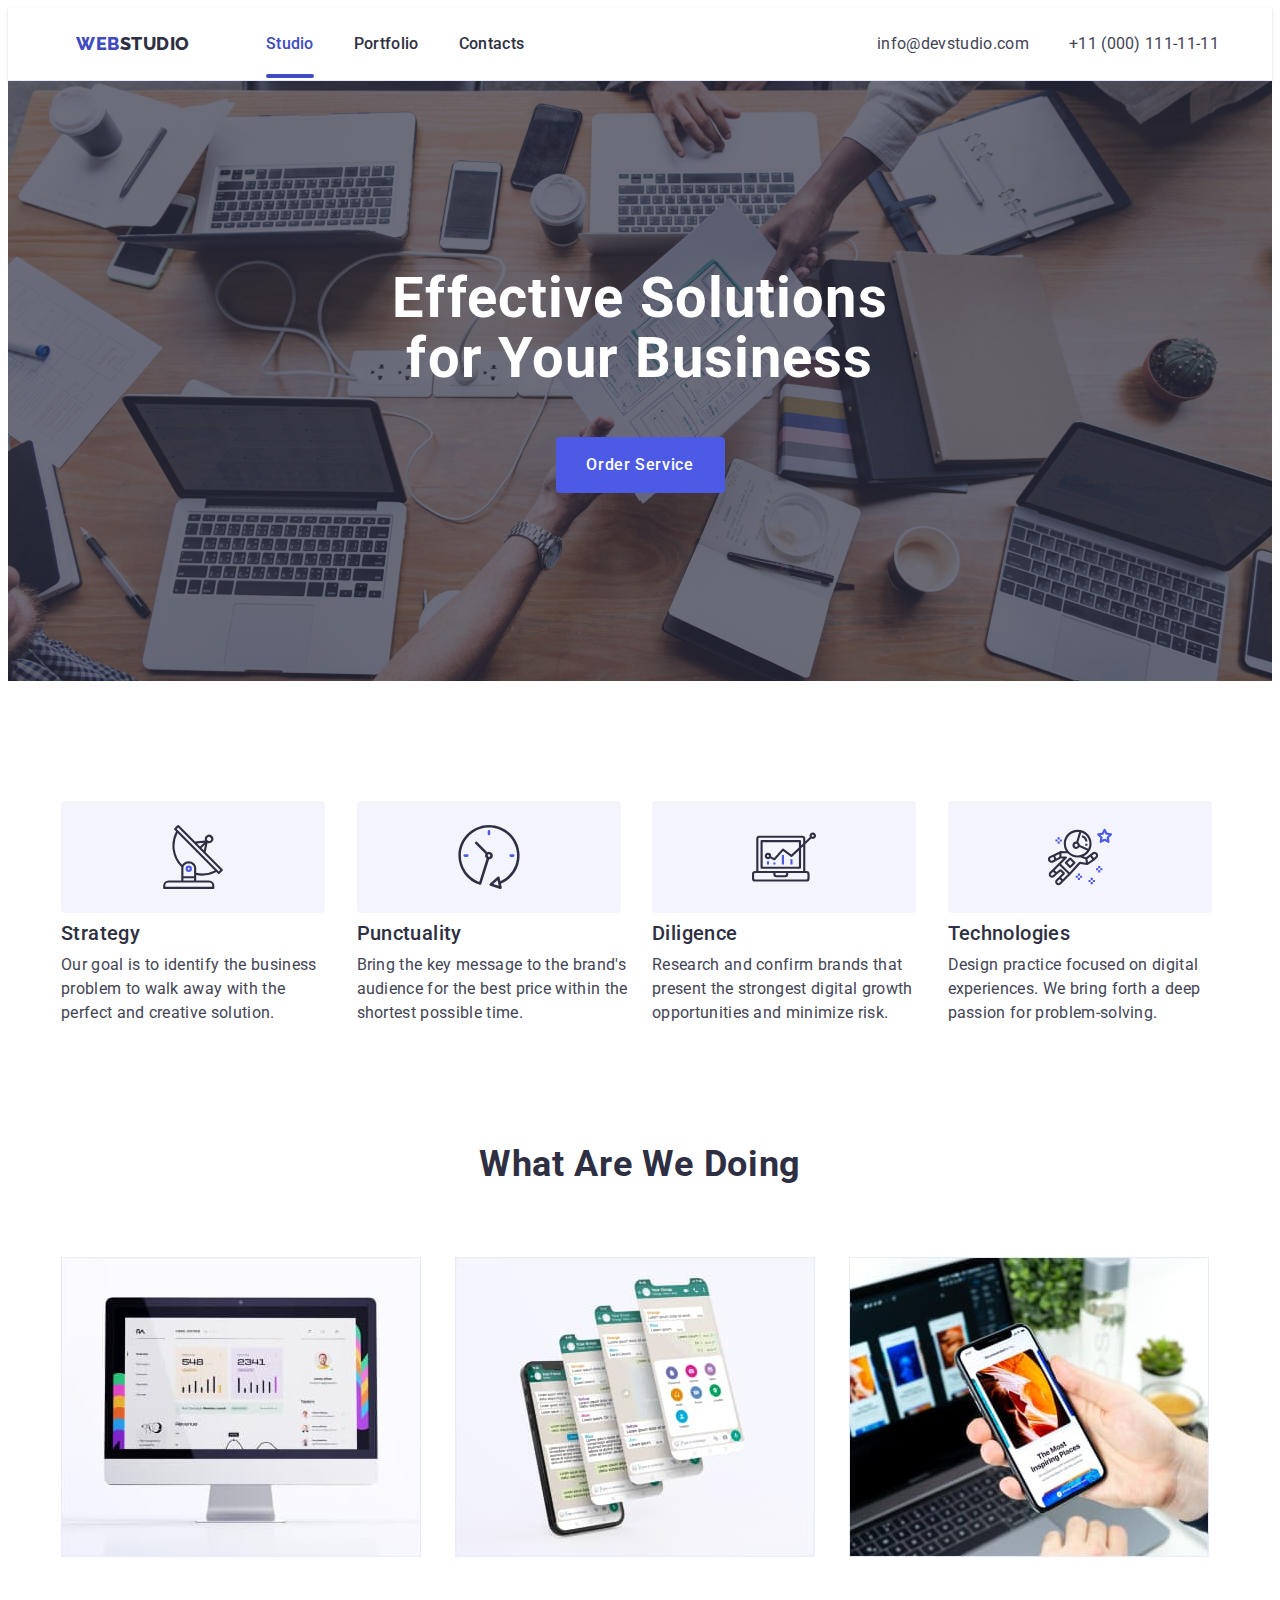
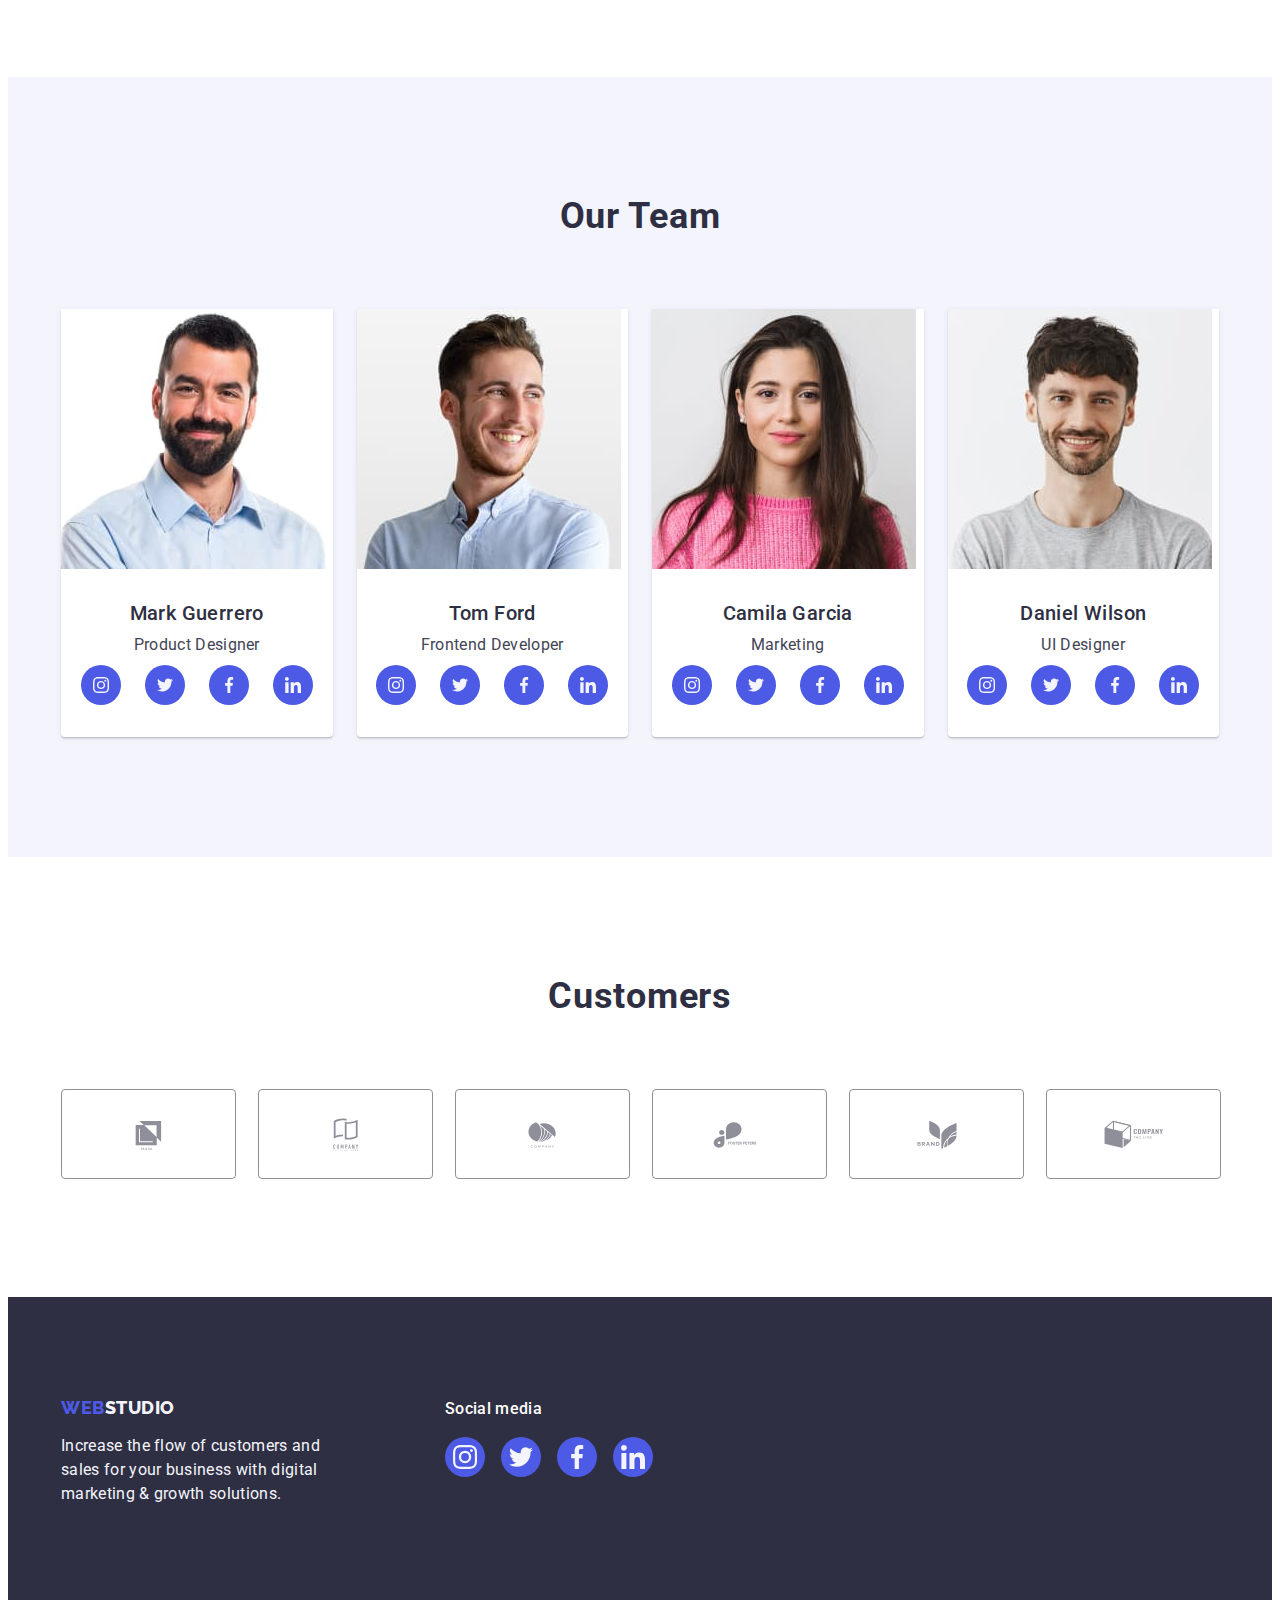
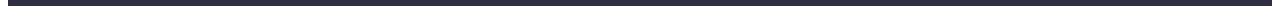
==== commit 191e8731: "виправлення помилок" ====
--- a/index.html
+++ b/index.html
@@ -151,28 +151,32 @@
                 <p class="team-page">Product Designer</p>
                 <ul class="social-list list">
                   <li class="social-item">
-                    <a class="social-link" href="/" target="_blank" rel="noopener no-referrer"></a>
-                    <svg class="social-icon" width="16" height="16">
-                      <use href="./images/icons.svg#icon-instagram"></use>
-                    </svg>
-                  </li>
-                  <li class="social-item">
-                    <a class="social-link" href="/" target="_blank" rel="noopener no-referrer"></a>
-                    <svg class="social-icon" width="16" height="16">
-                      <use href="./images/icons.svg#icon-twitter"></use>
-                    </svg>
-                  </li>
-                  <li class="social-item">
-                    <a class="social-link" href="/" target="_blank" rel="noopener no-referrer"></a>
-                    <svg class="social-icon" width="16" height="16">
-                      <use href="./images/icons.svg#icon-facebook"></use>
-                    </svg>
-                  </li>
-                  <li class="social-item">
-                    <a class="social-link" href="/" target="_blank" rel="noopener no-referrer"></a>
-                    <svg class="social-icon" width="16" height="16">
-                      <use href="./images/icons.svg#icon-linkedin"></use>
-                    </svg>
+                    <a class="social-link" href="/" target="_blank" rel="noopener no-referrer">
+                      <svg class="social-icon" width="16" height="16">
+                        <use href="./images/icons.svg#icon-instagram"></use>
+                      </svg>
+                    </a>
+                  </li>
+                  <li class="social-item">
+                    <a class="social-link" href="/" target="_blank" rel="noopener no-referrer">
+                      <svg class="social-icon" width="16" height="16">
+                        <use href="./images/icons.svg#icon-twitter"></use>
+                      </svg>
+                    </a>
+                  </li>
+                  <li class="social-item">
+                    <a class="social-link" href="/" target="_blank" rel="noopener no-referrer">
+                      <svg class="social-icon" width="16" height="16">
+                        <use href="./images/icons.svg#icon-facebook"></use>
+                      </svg>
+                    </a>
+                  </li>
+                  <li class="social-item">
+                    <a class="social-link" href="/" target="_blank" rel="noopener no-referrer">
+                      <svg class="social-icon" width="16" height="16">
+                        <use href="./images/icons.svg#icon-linkedin"></use>
+                      </svg>
+                    </a>
                   </li>
                 </ul>
               </div>
@@ -184,28 +188,32 @@
                 <p class="team-page">Frontend Developer</p>
                 <ul class="social-list list">
                   <li class="social-item">
-                    <a class="social-link" href="/" target="_blank" rel="noopener no-referrer"></a>
-                    <svg class="social-icon" width="16" height="16">
-                      <use href="./images/icons.svg#icon-instagram"></use>
-                    </svg>
-                  </li>
-                  <li class="social-item">
-                    <a class="social-link" href="/" target="_blank" rel="noopener no-referrer"></a>
-                    <svg class="social-icon" width="16" height="16">
-                      <use href="./images/icons.svg#icon-twitter"></use>
-                    </svg>
-                  </li>
-                  <li class="social-item">
-                    <a class="social-link" href="/" target="_blank" rel="noopener no-referrer"></a>
-                    <svg class="social-icon" width="16" height="16">
-                      <use href="./images/icons.svg#icon-facebook"></use>
-                    </svg>
-                  </li>
-                  <li class="social-item">
-                    <a class="social-link" href="/" target="_blank" rel="noopener no-referrer"></a>
-                    <svg class="social-icon" width="16" height="16">
-                      <use href="./images/icons.svg#icon-linkedin"></use>
-                    </svg>
+                    <a class="social-link" href="/" target="_blank" rel="noopener no-referrer">
+                      <svg class="social-icon" width="16" height="16">
+                        <use href="./images/icons.svg#icon-instagram"></use>
+                      </svg>
+                    </a>
+                  </li>
+                  <li class="social-item">
+                    <a class="social-link" href="/" target="_blank" rel="noopener no-referrer">
+                      <svg class="social-icon" width="16" height="16">
+                        <use href="./images/icons.svg#icon-twitter"></use>
+                      </svg>
+                    </a>
+                  </li>
+                  <li class="social-item">
+                    <a class="social-link" href="/" target="_blank" rel="noopener no-referrer">
+                      <svg class="social-icon" width="16" height="16">
+                        <use href="./images/icons.svg#icon-facebook"></use>
+                      </svg>
+                    </a>
+                  </li>
+                  <li class="social-item">
+                    <a class="social-link" href="/" target="_blank" rel="noopener no-referrer">
+                      <svg class="social-icon" width="16" height="16">
+                        <use href="./images/icons.svg#icon-linkedin"></use>
+                      </svg>
+                    </a>
                   </li>
                 </ul>
               </div>
@@ -217,28 +225,32 @@
                 <p class="team-page">Marketing</p>
                 <ul class="social-list list">
                   <li class="social-item">
-                    <a class="social-link" href="/" target="_blank" rel="noopener no-referrer"></a>
-                    <svg class="social-icon" width="16" height="16">
-                      <use href="./images/icons.svg#icon-instagram"></use>
-                    </svg>
-                  </li>
-                  <li class="social-item">
-                    <a class="social-link" href="/" target="_blank" rel="noopener no-referrer"></a>
-                    <svg class="social-icon" width="16" height="16">
-                      <use href="./images/icons.svg#icon-twitter"></use>
-                    </svg>
-                  </li>
-                  <li class="social-item">
-                    <a class="social-link" href="/" target="_blank" rel="noopener no-referrer"></a>
-                    <svg class="social-icon" width="16" height="16">
-                      <use href="./images/icons.svg#icon-facebook"></use>
-                    </svg>
-                  </li>
-                  <li class="social-item">
-                    <a class="social-link" href="/" target="_blank" rel="noopener no-referrer"></a>
-                    <svg class="social-icon" width="16" height="16">
-                      <use href="./images/icons.svg#icon-linkedin"></use>
-                    </svg>
+                    <a class="social-link" href="/" target="_blank" rel="noopener no-referrer">
+                      <svg class="social-icon" width="16" height="16">
+                        <use href="./images/icons.svg#icon-instagram"></use>
+                      </svg>
+                    </a>
+                  </li>
+                  <li class="social-item">
+                    <a class="social-link" href="/" target="_blank" rel="noopener no-referrer">
+                      <svg class="social-icon" width="16" height="16">
+                        <use href="./images/icons.svg#icon-twitter"></use>
+                      </svg>
+                    </a>
+                  </li>
+                  <li class="social-item">
+                    <a class="social-link" href="/" target="_blank" rel="noopener no-referrer">
+                      <svg class="social-icon" width="16" height="16">
+                        <use href="./images/icons.svg#icon-facebook"></use>
+                      </svg>
+                    </a>
+                  </li>
+                  <li class="social-item">
+                    <a class="social-link" href="/" target="_blank" rel="noopener no-referrer">
+                      <svg class="social-icon" width="16" height="16">
+                        <use href="./images/icons.svg#icon-linkedin"></use>
+                      </svg>
+                    </a>
                   </li>
                 </ul>
               </div>
@@ -250,28 +262,32 @@
                 <p class="team-page">UI Designer</p>
                 <ul class="social-list list">
                   <li class="social-item">
-                    <a class="social-link" href="/" target="_blank" rel="noopener no-referrer"></a>
-                    <svg class="social-icon" width="16" height="16">
-                      <use href="./images/icons.svg#icon-instagram"></use>
-                    </svg>
-                  </li>
-                  <li class="social-item">
-                    <a class="social-link" href="/" target="_blank" rel="noopener no-referrer"></a>
-                    <svg class="social-icon" width="16" height="16">
-                      <use href="./images/icons.svg#icon-twitter"></use>
-                    </svg>
-                  </li>
-                  <li class="social-item">
-                    <a class="social-link" href="/" target="_blank" rel="noopener no-referrer"></a>
-                    <svg class="social-icon" width="16" height="16">
-                      <use href="./images/icons.svg#icon-facebook"></use>
-                    </svg>
-                  </li>
-                  <li class="social-item">
-                    <a class="social-link" href="/" target="_blank" rel="noopener no-referrer"></a>
-                    <svg class="social-icon" width="16" height="16">
-                      <use href="./images/icons.svg#icon-linkedin"></use>
-                    </svg>
+                    <a class="social-link" href="/" target="_blank" rel="noopener no-referrer">
+                      <svg class="social-icon" width="16" height="16">
+                        <use href="./images/icons.svg#icon-instagram"></use>
+                      </svg>
+                    </a>
+                  </li>
+                  <li class="social-item">
+                    <a class="social-link" href="/" target="_blank" rel="noopener no-referrer">
+                      <svg class="social-icon" width="16" height="16">
+                        <use href="./images/icons.svg#icon-twitter"></use>
+                      </svg>
+                    </a>
+                  </li>
+                  <li class="social-item">
+                    <a class="social-link" href="/" target="_blank" rel="noopener no-referrer">
+                      <svg class="social-icon" width="16" height="16">
+                        <use href="./images/icons.svg#icon-facebook"></use>
+                      </svg>
+                    </a>
+                  </li>
+                  <li class="social-item">
+                    <a class="social-link" href="/" target="_blank" rel="noopener no-referrer">
+                      <svg class="social-icon" width="16" height="16">
+                        <use href="./images/icons.svg#icon-linkedin"></use>
+                      </svg>
+                    </a>
                   </li>
                 </ul>
               </div>
@@ -336,8 +352,8 @@
     <!-- footer -->
 
     <footer class="foot">
-      <div class="footer-content">
-        <div class="footer-box container">
+      <div class="footer-content container">
+        <div class="footer-box">
           <a class="logo-foot link" href="./index.html"
             >Web<span class="word-color">Studio</span></a
           >
@@ -387,7 +403,7 @@
       <div class="modal">
         <button type="button" data-modal-close class="modal-button">
           <svg class="modal-icon" width="8" height="8">
-            <use href="./images/icons.svg#icon-x-close"></use>
+            <use href="./images/icons.svg#icon-close"></use>
           </svg>
         </button>
       </div>
--- a/css/styles.css
+++ b/css/styles.css
@@ -114,7 +114,9 @@
   position: relative;
   transition: color 250ms cubic-bezier(0.4, 0, 0.2, 1);
 }
-
+.active {
+  color: var(--ocean);
+}
 .nav-link::after {
   content: ;
 
@@ -165,6 +167,7 @@
   font-weight: 400;
   letter-spacing: 0.02em;
   color: var(--text);
+  transition: color 250ms cubic-bezier(0.4, 0, 0.2, 1);
 }
 
 .address-link:hover,
@@ -230,6 +233,7 @@
   border: none;
   border-radius: 4px;
   background-color: 250ms cubic-bezier(0.4, 0, 0.2, 1);
+  transition: background-color 250ms cubic-bezier(0.4, 0, 0.2, 1);
 }
 
 .btn:hover,
@@ -386,6 +390,7 @@
   display: flex;
   align-items: center;
   justify-content: center;
+  transition: background-color 250ms cubic-bezier(0.4, 0, 0.2, 1);
 }
 
 .social-link:hover,
@@ -504,6 +509,10 @@
   width: 100%;
   transform: translateY(100%);
   transition: transform 250ms cubic-bezier(0.4, 0, 0.2, 1);
+}
+.set-link:hover .picture-text,
+.set-link:focus .picture-text {
+  transform: translateY(0%);
 }
 
 .set-text {
@@ -718,7 +727,7 @@
   transition: fill 250ms cubic-bezier(0.4, 0, 0.2, 1);
 }
 
-.modal-icon:hover,
-.modal-icon:focus {
+.modal-button:hover .modal-icon,
+.modal-button:focus .modal-icon {
   fill: #ffffff;
 }
